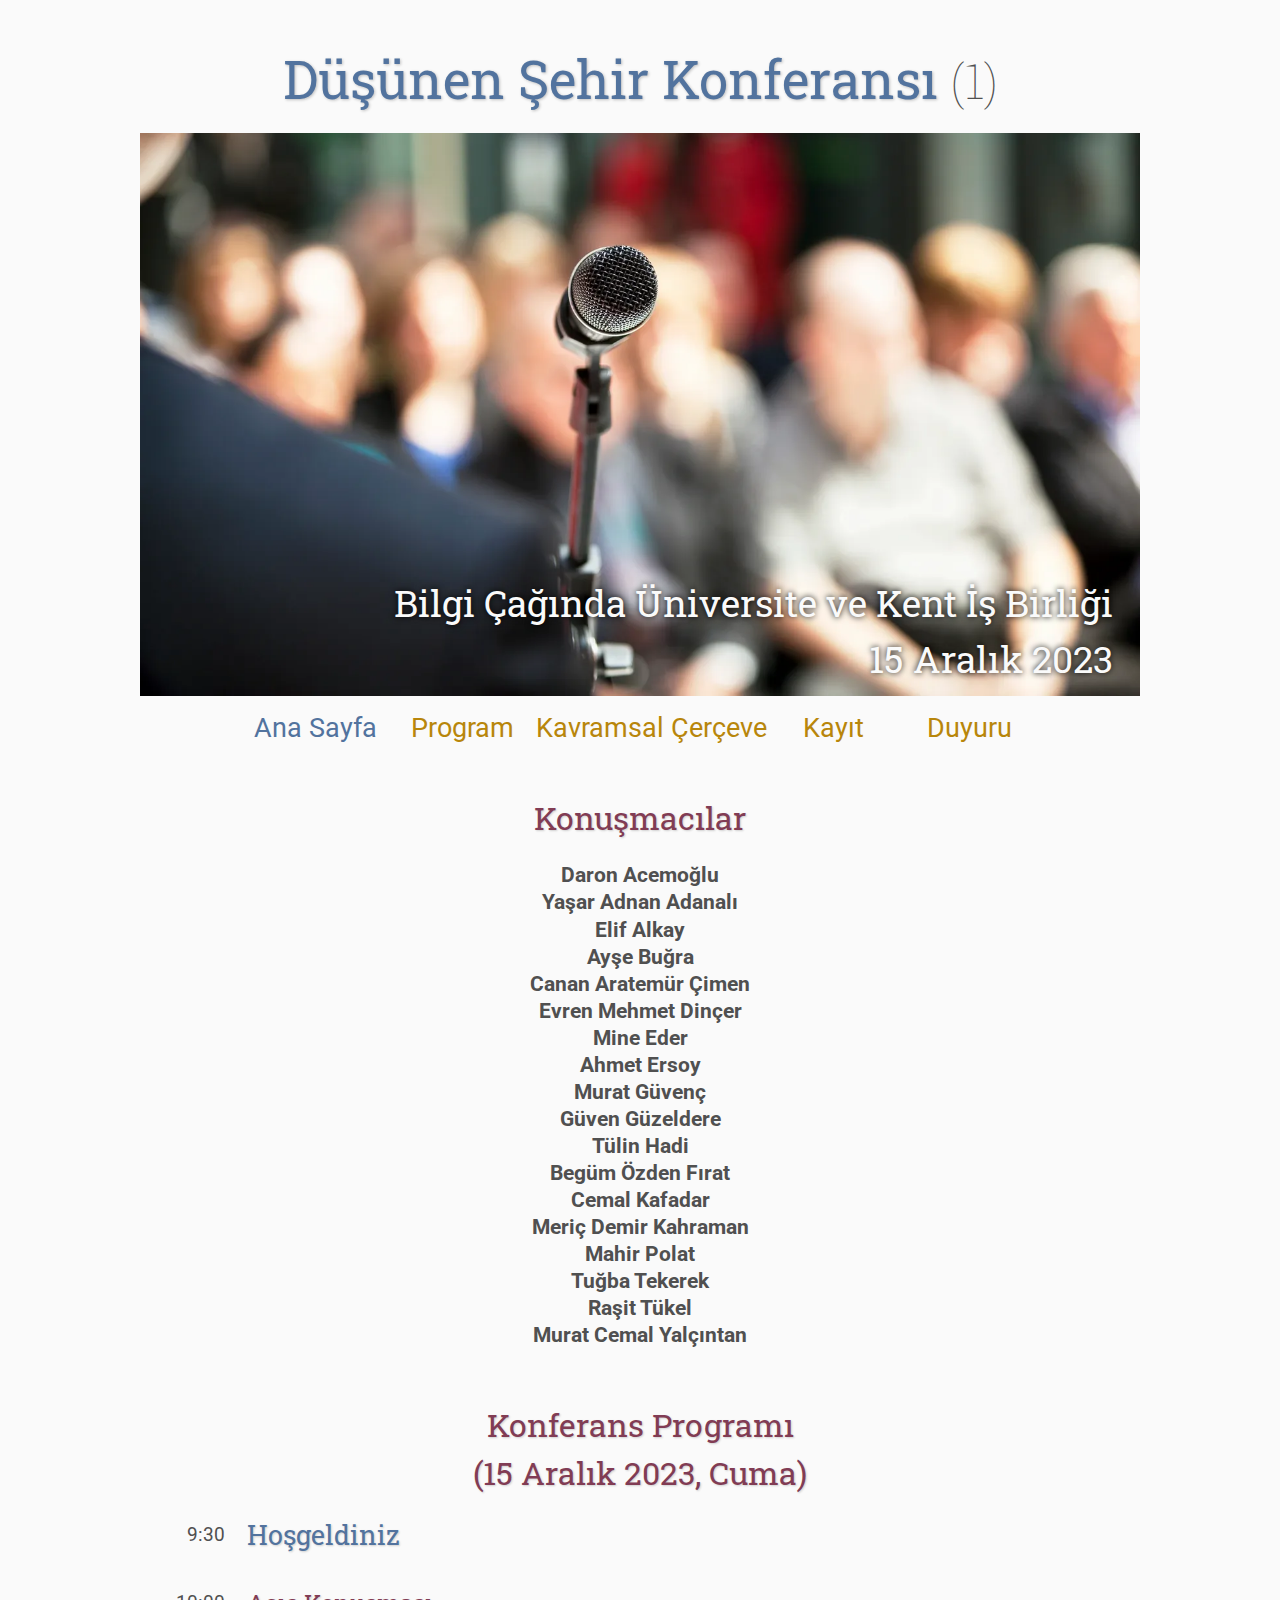
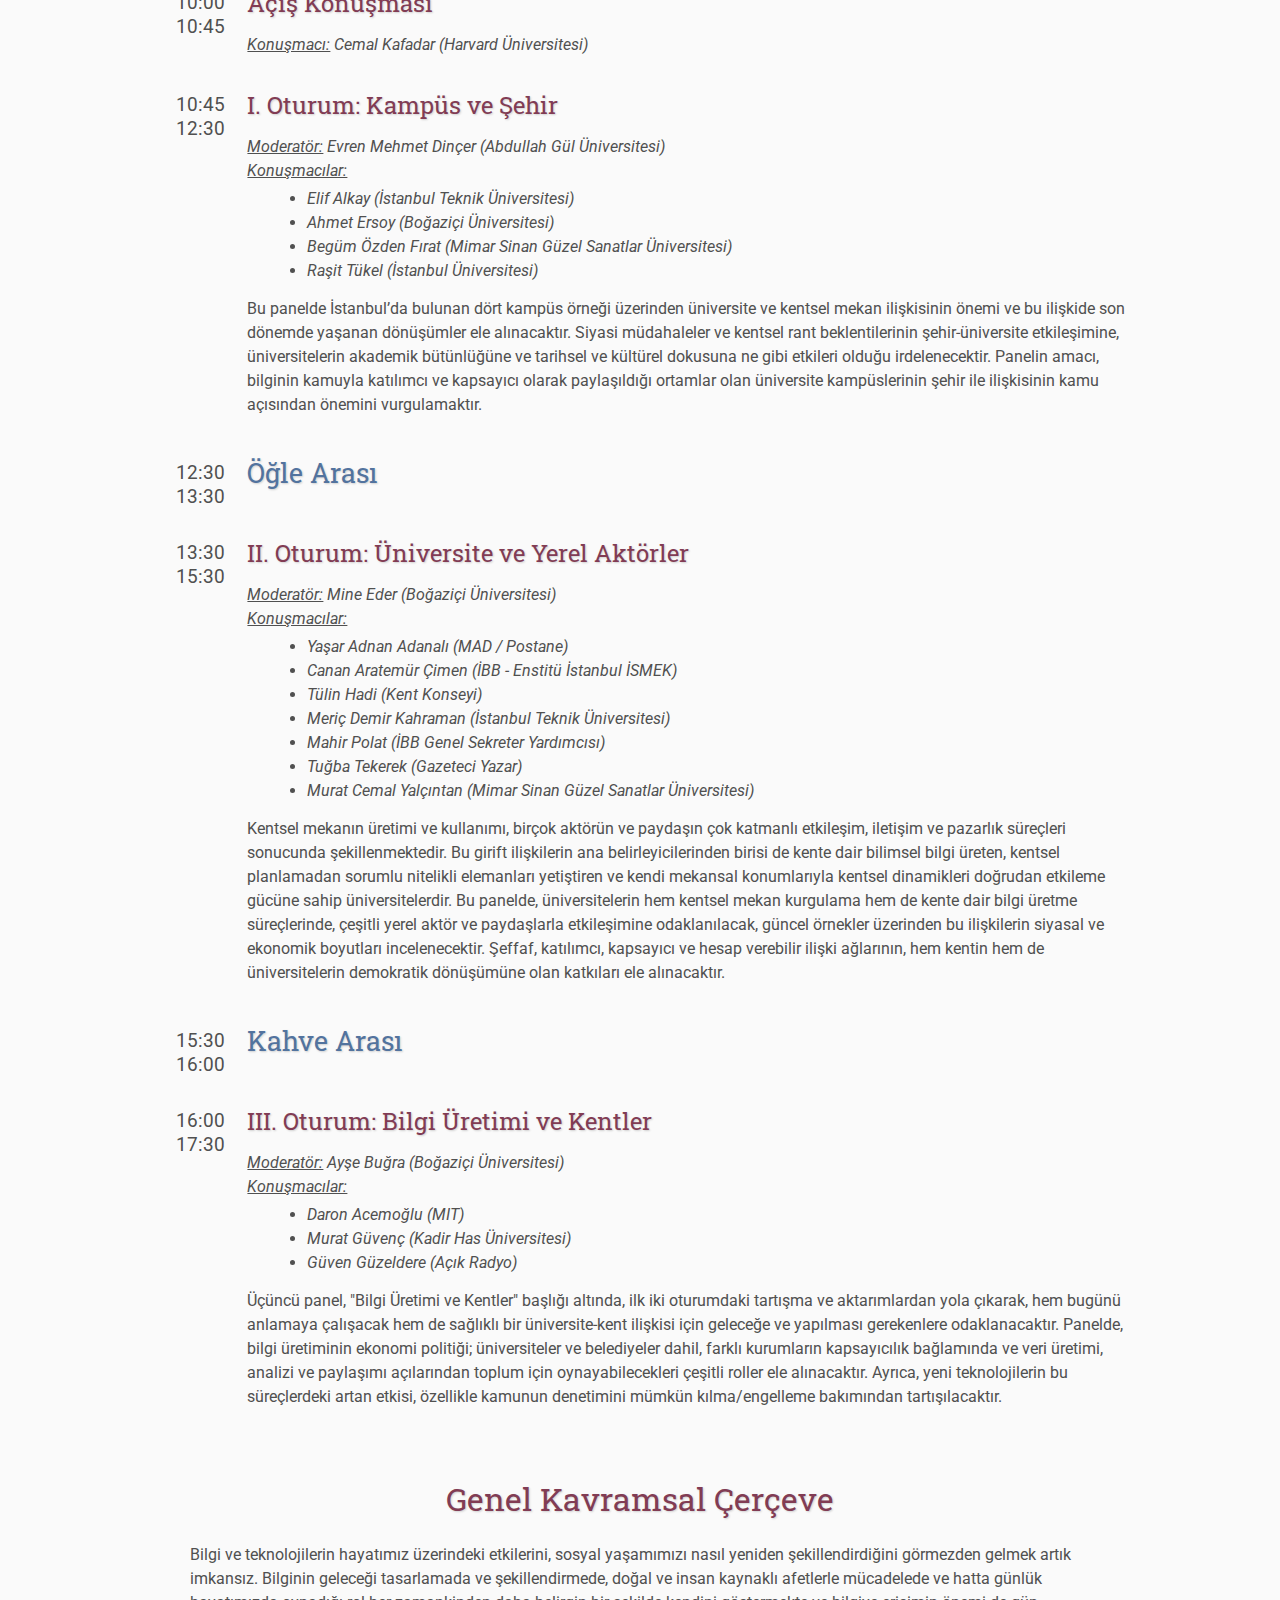
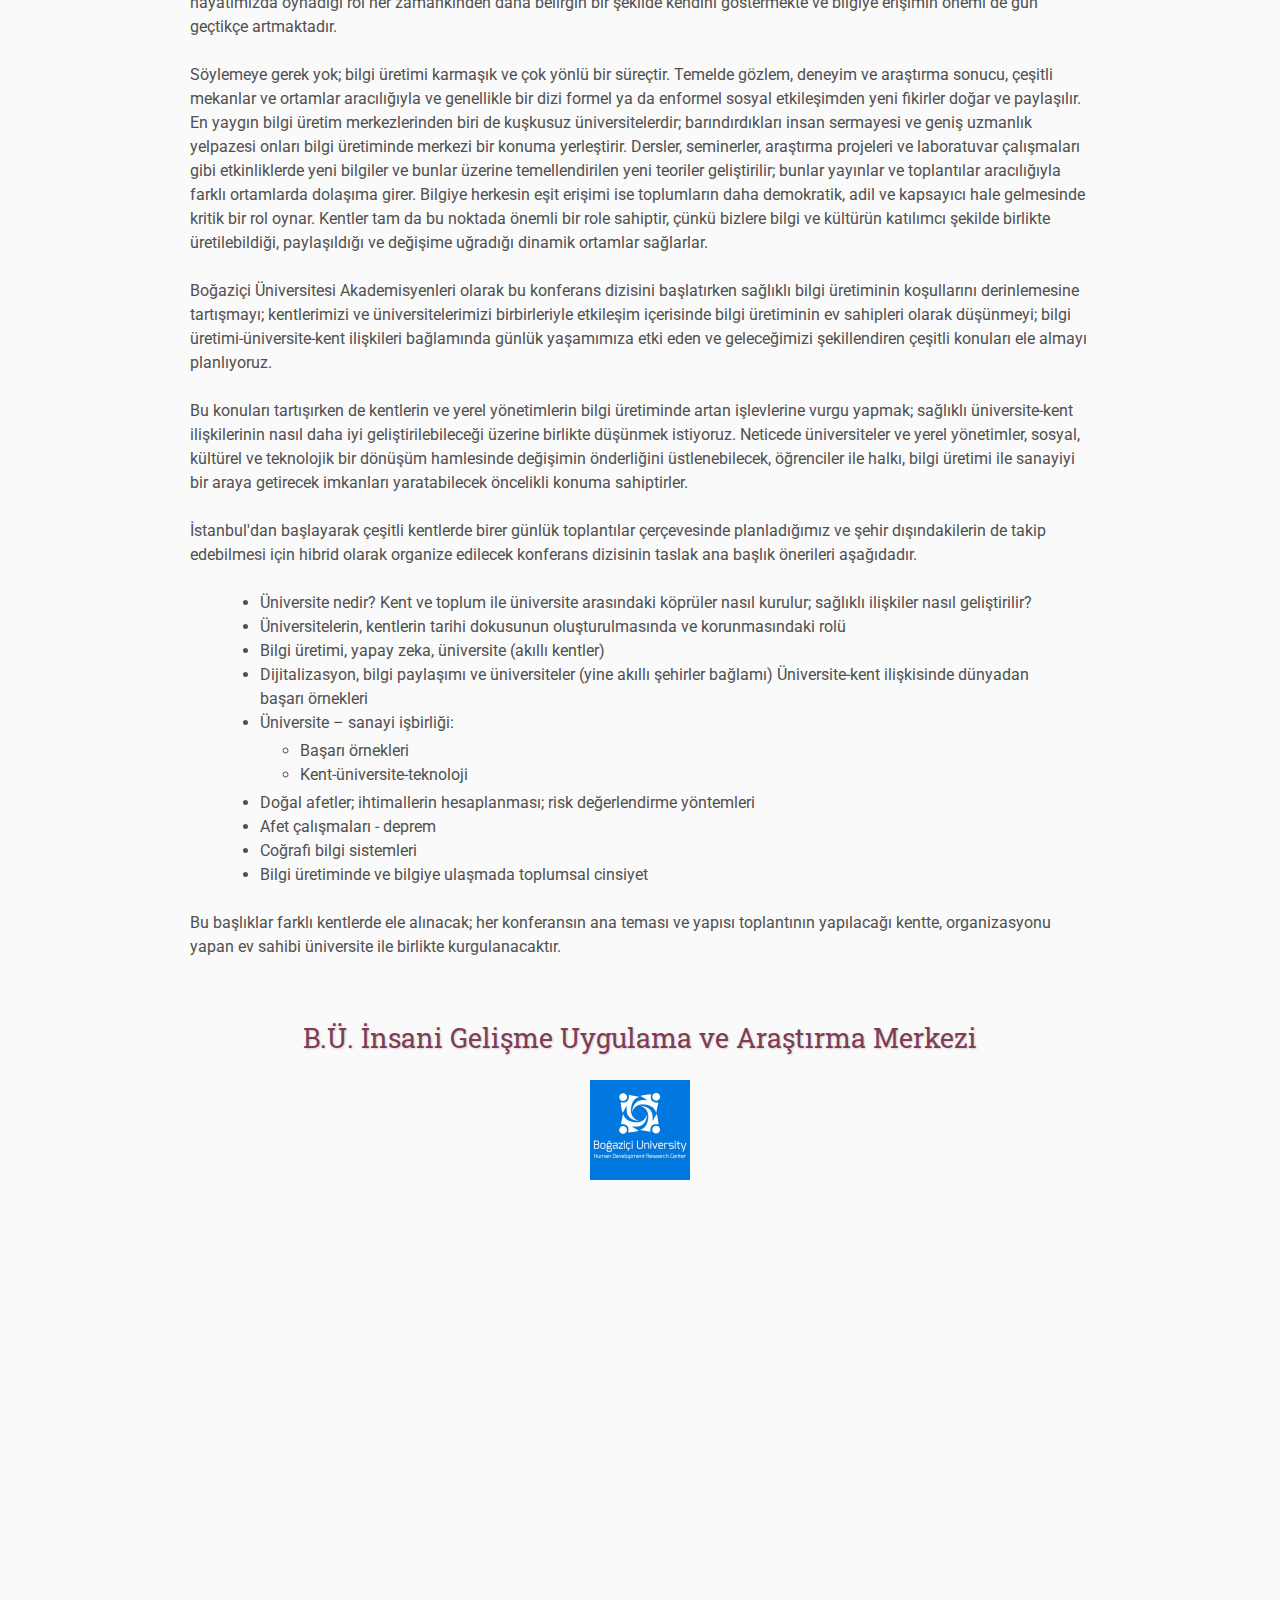
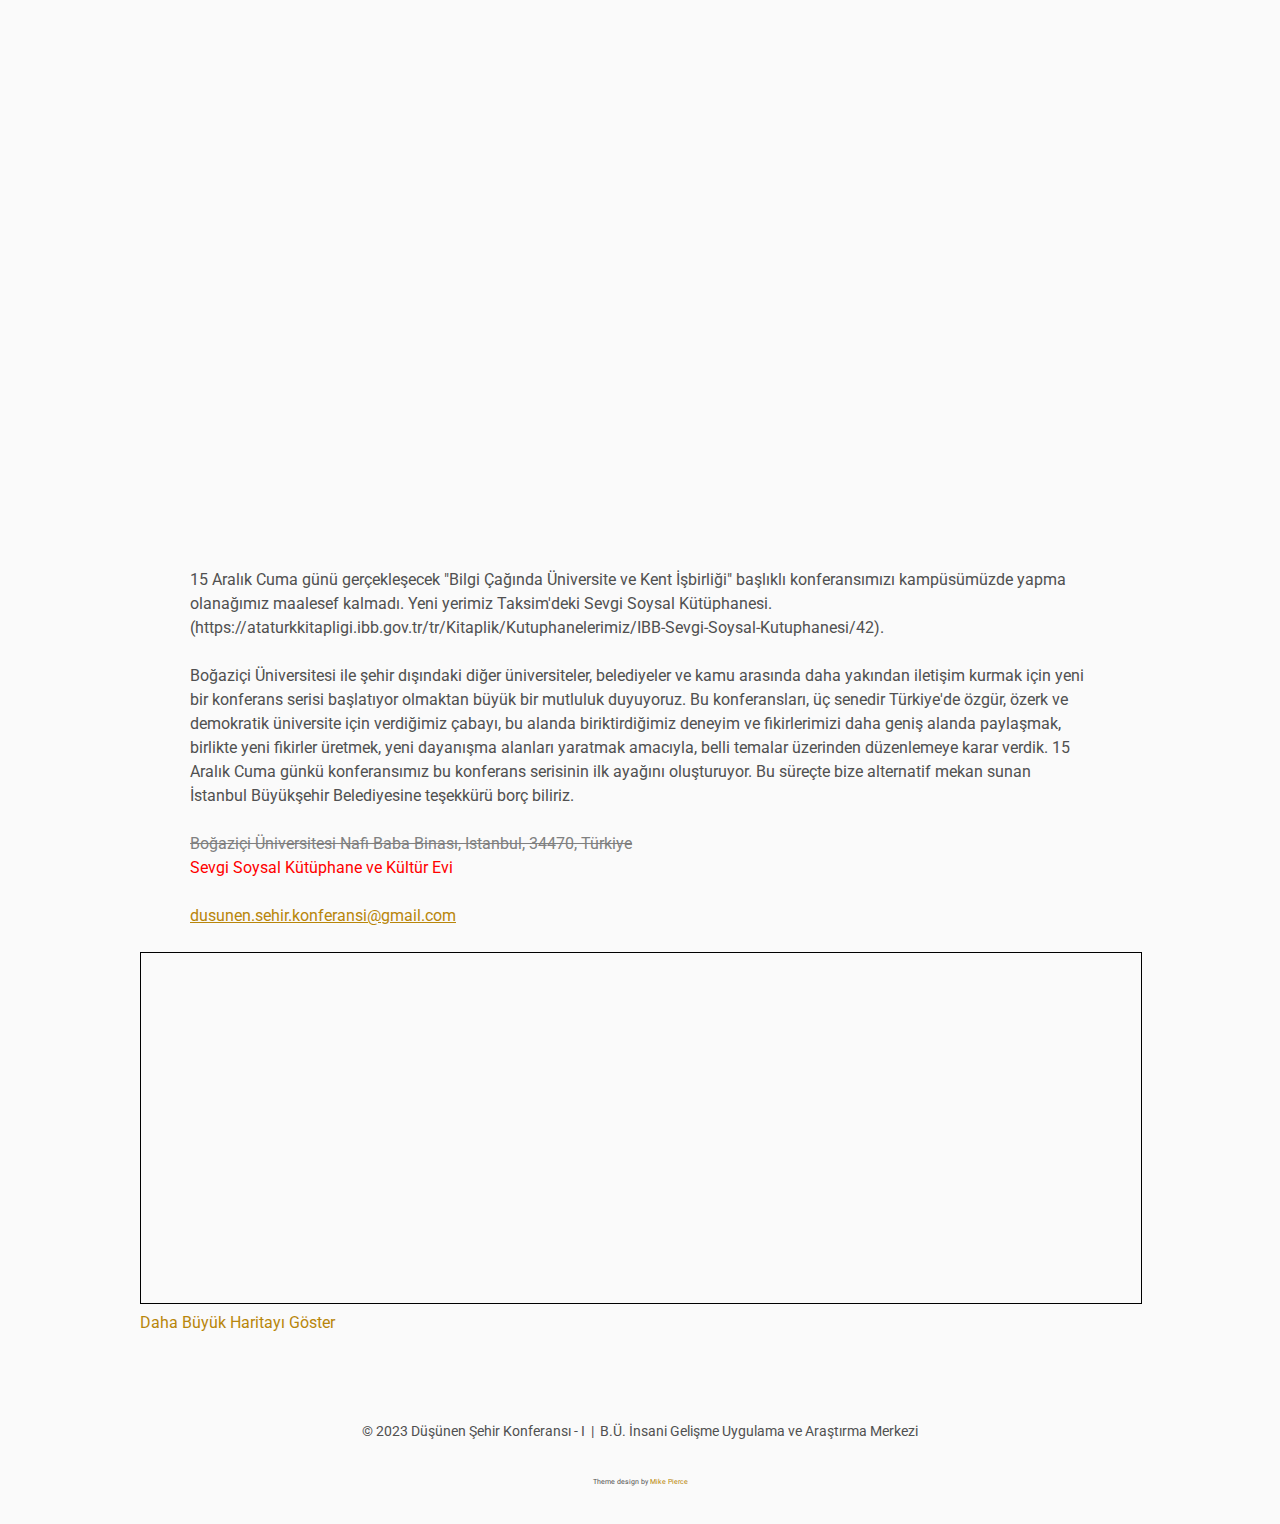
==== index.html @ 1c25c761 "Update index.html" ====
<!DOCTYPE html>
<html lang='en'>

<head>
    <base href=".">
    <link rel="shortcut icon" type="image/png" href="assets/favicon.png" />
    <link rel="stylesheet" type="text/css" media="all" href="assets/main.css" />
    <meta content="text/html;charset=utf-8" http-equiv="Content-Type">
    <meta content="utf-8" http-equiv="encoding">
    <meta name="description" content="Bilgi Çağında Üniversite ve Kent İş Birliği">
    <meta name="resource-type" content="document">
    <meta name="distribution" content="global">
    <meta name="KeyWords" content="Düşünen, Şehir, Konferansı, konferans, bilgi, çağı, üniversite, kent">
    <title>Düşünen Şehir Konferansı</title>
</head>

<body>

    <div class="banner">
        <p id="Anasayfa"></p>
        <img src="assets/banner.webp" alt="Düşünen Şehir Konferansı Banner" style="max-width: 100%;">
        <div class="top-left">
            <span class="title1"></span><span class="title2">Düşünen Şehir Konferansı</span> <span
                class="year">(1)</span>
        </div>
        <div class="bottom-right">
            Bilgi Çağında Üniversite ve Kent İş Birliği <br> 15 Aralık 2023
        </div>
    </div>

    <table class="navigation">
        <tr>
            <td class="navigation">
                <a class="current" title="Ana Sayfa" href="#Anasayfa">Ana Sayfa</a>
            </td>
            <td class="navigation">
                <a title="Konferans Programı" href="#Program">Program</a>
            </td>
            <td class="navigation">
                <a title="Konferans Dizisi Hakkında" href="#Kavramsal_Cerceve">Kavramsal Çerçeve</a>
            </td>
            <td class="navigation">
                <a title="Kayıt Olun" href="#Kayit_Formu">Kayıt</a>
            </td>
            <td class="navigation">
                <a title="Duyurular" href="#Duyuru">Duyuru</a>
            </td>
        </tr>
    </table>

    <section>
        <h2 id="Konusmacilar">Konuşmacılar</h2>

        <ul id="speakers" style="list-style-type: none; text-align: center;">
            <li>Daron Acemoğlu</li>
            <li>Yaşar Adnan Adanalı</li>
            <li>Elif Alkay</li>
            <li>Ayşe Buğra</li>
            <li>Canan Aratemür Çimen</li>
            <li>Evren Mehmet Dinçer</li>
            <li>Mine Eder</li>
            <li>Ahmet Ersoy</li>
            <li>Murat Güvenç</li>
            <li>Güven Güzeldere</li>
            <li>Tülin Hadi</li>
            <li>Begüm Özden Fırat</li>
            <li>Cemal Kafadar</li>
            <li>Meriç Demir Kahraman</li>
            <li>Mahir Polat</li>
            <li>Tuğba Tekerek</li>
            <li>Raşit Tükel</li>
            <li>Murat Cemal Yalçıntan</li>
        </ul>


        <h2 id="Program">Konferans Programı <br><br> (15 Aralık 2023, Cuma) </h2>
        <table>
            <tr>
                <td class="date" rowspan="3" style="padding-left: 0.8em;">
                    9:30
                </td>
                <td class="title-special">
                    Hoşgeldiniz
                </td>
            </tr>
        </table>

        <table id="PUTSPEAKERNAMEHERE">
            <tr>
                <td class="date" rowspan="3">
                    10:00 10:45
                </td>
                <td class="title">
                    Açış Konuşması
                </td>
            </tr>
            <tr>
                <td class="speaker">
                    <u>Konuşmacı:</u> Cemal Kafadar (Harvard Üniversitesi)
                </td>
            </tr>
        </table>

        <table id="PUTSPEAKERNAMEHERE">
            <tr>
                <td class="date" rowspan="3">
                    10:45 12:30
                </td>
                <td class="title">
                    I. Oturum: Kampüs ve Şehir
                </td>
            </tr>
            <tr>
                <td class="speaker">
                    <u>Moderatör:</u> Evren Mehmet Dinçer (Abdullah Gül Üniversitesi) <br>
                    <u>Konuşmacılar:</u>
                    <ul>
                        <li> Elif Alkay (İstanbul Teknik Üniversitesi) </li>
                        <li> Ahmet Ersoy (Boğaziçi Üniversitesi) </li>
                        <li> Begüm Özden Fırat (Mimar Sinan Güzel Sanatlar Üniversitesi) </li>
                        <li> Raşit Tükel (İstanbul Üniversitesi) </li>
                    </ul>
                </td>
            </tr>
            <tr>
                <td class="abstract">
                    Bu panelde İstanbul’da bulunan dört kampüs örneği üzerinden üniversite ve kentsel mekan ilişkisinin
                    önemi ve bu ilişkide son dönemde yaşanan dönüşümler ele alınacaktır. Siyasi müdahaleler ve kentsel
                    rant beklentilerinin şehir-üniversite etkileşimine, üniversitelerin akademik bütünlüğüne ve tarihsel
                    ve kültürel dokusuna ne gibi etkileri olduğu irdelenecektir. Panelin amacı, bilginin kamuyla
                    katılımcı ve kapsayıcı olarak paylaşıldığı ortamlar olan üniversite kampüslerinin şehir ile
                    ilişkisinin kamu açısından önemini vurgulamaktır.
                </td>
            </tr>
        </table>

        <table>
            <tr>
                <td class="date" rowspan="3">
                    12:30 13:30
                </td>
                <td class="title-special">
                    Öğle Arası
                </td>
            </tr>
        </table>

        <table id="PUTSPEAKERNAMEHERE">
            <tr>
                <td class="date" rowspan="3">
                    13:30 15:30
                </td>
                <td class="title">
                    II. Oturum: Üniversite ve Yerel Aktörler
                </td>
            </tr>
            <tr>
                <td class="speaker">
                    <u>Moderatör:</u> Mine Eder (Boğaziçi Üniversitesi) <br>
                    <u>Konuşmacılar:</u>
                    <ul>
                        <li> Yaşar Adnan Adanalı (MAD / Postane) </li>
                        <li> Canan Aratemür Çimen (İBB - Enstitü İstanbul İSMEK) </li>
                        <li> Tülin Hadi (Kent Konseyi) </li>
                        <li> Meriç Demir Kahraman (İstanbul Teknik Üniversitesi) </li>
                        <li> Mahir Polat (İBB Genel Sekreter Yardımcısı) </li>
                        <li> Tuğba Tekerek (Gazeteci Yazar) </li>
                        <li> Murat Cemal Yalçıntan (Mimar Sinan Güzel Sanatlar Üniversitesi) </li>
                    </ul>
                </td>
            </tr>
            <tr>
                <td class="abstract">
                    Kentsel mekanın üretimi ve kullanımı, birçok aktörün ve paydaşın çok katmanlı etkileşim, iletişim ve
                    pazarlık süreçleri sonucunda şekillenmektedir. Bu girift ilişkilerin ana belirleyicilerinden birisi
                    de kente dair bilimsel bilgi üreten, kentsel planlamadan sorumlu nitelikli elemanları yetiştiren ve
                    kendi mekansal konumlarıyla kentsel dinamikleri doğrudan etkileme gücüne sahip üniversitelerdir. Bu
                    panelde, üniversitelerin hem kentsel mekan kurgulama hem de kente dair bilgi üretme süreçlerinde,
                    çeşitli yerel aktör ve paydaşlarla etkileşimine odaklanılacak, güncel örnekler üzerinden bu
                    ilişkilerin siyasal ve ekonomik boyutları incelenecektir. Şeffaf, katılımcı, kapsayıcı ve hesap
                    verebilir ilişki ağlarının, hem kentin hem de üniversitelerin demokratik dönüşümüne olan katkıları
                    ele alınacaktır.
                </td>
            </tr>
        </table>

        <table>
            <tr>
                <td class="date" rowspan="3">
                    15:30 16:00
                </td>
                <td class="title-special">
                    Kahve Arası
                </td>
            </tr>
        </table>

        <table id="PUTSPEAKERNAMEHERE">
            <tr>
                <td class="date" rowspan="3">
                    16:00 17:30
                </td>
                <td class="title">
                    III. Oturum: Bilgi Üretimi ve Kentler
                </td>
            </tr>
            <tr>
                <td class="speaker">
                    <u>Moderatör:</u> Ayşe Buğra (Boğaziçi Üniversitesi) <br>
                    <u>Konuşmacılar:</u>
                    <ul>
                        <li> Daron Acemoğlu (MIT) </li>
                        <li> Murat Güvenç (Kadir Has Üniversitesi) </li>
                        <li> Güven Güzeldere (Açık Radyo) </li>
                    </ul>
                </td>
            </tr>
            <tr>
                <td class="abstract">
                    Üçüncü panel, "Bilgi Üretimi ve Kentler" başlığı altında, ilk iki oturumdaki tartışma ve
                    aktarımlardan yola çıkarak, hem bugünü anlamaya çalışacak hem de sağlıklı bir üniversite-kent
                    ilişkisi için geleceğe ve yapılması gerekenlere odaklanacaktır. Panelde, bilgi üretiminin ekonomi
                    politiği; üniversiteler ve belediyeler dahil, farklı kurumların kapsayıcılık bağlamında ve veri
                    üretimi, analizi ve paylaşımı açılarından toplum için oynayabilecekleri çeşitli roller ele
                    alınacaktır. Ayrıca, yeni teknolojilerin bu süreçlerdeki artan etkisi, özellikle kamunun denetimini
                    mümkün kılma/engelleme bakımından tartışılacaktır.
                </td>
            </tr>
        </table>
    </section>


    </section>
  
    <section>
        <h2 id="Kavramsal_Cerceve">Genel Kavramsal Çerçeve</h2>

        <p align="justify">
            Bilgi ve teknolojilerin hayatımız üzerindeki etkilerini, sosyal yaşamımızı nasıl yeniden şekillendirdiğini
            görmezden gelmek artık imkansız. Bilginin geleceği tasarlamada ve şekillendirmede, doğal ve insan kaynaklı
            afetlerle mücadelede ve hatta günlük hayatımızda oynadığı rol her zamankinden daha belirgin bir şekilde
            kendini
            göstermekte ve bilgiye erişimin önemi de gün geçtikçe artmaktadır.

        </p>
        <p align="justify">
            Söylemeye gerek yok; bilgi üretimi karmaşık ve çok yönlü bir süreçtir. Temelde gözlem, deneyim ve araştırma
            sonucu, çeşitli mekanlar ve ortamlar aracılığıyla ve genellikle bir dizi formel ya da enformel sosyal
            etkileşimden yeni fikirler doğar ve paylaşılır. En yaygın bilgi üretim merkezlerinden biri de kuşkusuz
            üniversitelerdir; barındırdıkları insan sermayesi ve geniş uzmanlık yelpazesi onları bilgi üretiminde
            merkezi
            bir konuma yerleştirir. Dersler, seminerler, araştırma projeleri ve laboratuvar çalışmaları gibi
            etkinliklerde
            yeni bilgiler ve bunlar üzerine temellendirilen yeni teoriler geliştirilir; bunlar yayınlar ve toplantılar
            aracılığıyla farklı ortamlarda dolaşıma girer. Bilgiye herkesin eşit erişimi ise toplumların daha
            demokratik,
            adil ve kapsayıcı hale gelmesinde kritik bir rol oynar. Kentler tam da bu noktada önemli bir role sahiptir,
            çünkü bizlere bilgi ve kültürün katılımcı şekilde birlikte üretilebildiği, paylaşıldığı ve değişime uğradığı
            dinamik ortamlar sağlarlar.

        </p>
        <p align="justify">
            Boğaziçi Üniversitesi Akademisyenleri olarak bu konferans dizisini başlatırken sağlıklı bilgi üretiminin
            koşullarını derinlemesine tartışmayı; kentlerimizi ve üniversitelerimizi birbirleriyle etkileşim içerisinde
            bilgi üretiminin ev sahipleri olarak düşünmeyi; bilgi üretimi-üniversite-kent ilişkileri bağlamında günlük
            yaşamımıza etki eden ve geleceğimizi şekillendiren çeşitli konuları ele almayı planlıyoruz.

        </p>
        <p align="justify">
            Bu konuları tartışırken de kentlerin ve yerel yönetimlerin bilgi üretiminde artan işlevlerine vurgu yapmak;
            sağlıklı üniversite-kent ilişkilerinin nasıl daha iyi geliştirilebileceği üzerine birlikte düşünmek
            istiyoruz.
            Neticede üniversiteler ve yerel yönetimler, sosyal, kültürel ve teknolojik bir dönüşüm hamlesinde değişimin
            önderliğini üstlenebilecek, öğrenciler ile halkı, bilgi üretimi ile sanayiyi bir araya getirecek imkanları
            yaratabilecek öncelikli konuma sahiptirler.

        </p>
        <p align="justify">
            İstanbul'dan başlayarak çeşitli kentlerde birer günlük toplantılar çerçevesinde planladığımız ve şehir
            dışındakilerin de takip edebilmesi için hibrid olarak organize edilecek konferans dizisinin taslak ana
            başlık
            önerileri aşağıdadır.

        </p>
        <!-- make ul dotted -->
        <ul style="text-align: justify; list-style-type: disc;">
            <li> Üniversite nedir? Kent ve toplum ile üniversite arasındaki köprüler nasıl kurulur; sağlıklı ilişkiler
                nasıl
                geliştirilir? </li>

            <li> Üniversitelerin, kentlerin tarihi dokusunun oluşturulmasında ve korunmasındaki rolü </li>

            <li> Bilgi üretimi, yapay zeka, üniversite (akıllı kentler) </li>

            <li> Dijitalizasyon, bilgi paylaşımı ve üniversiteler (yine akıllı şehirler bağlamı)
                Üniversite-kent ilişkisinde dünyadan başarı örnekleri </li>

            <li> Üniversite – sanayi işbirliği:
                <ul style="text-align: justify; list-style-type: circle;">
                    <li> Başarı örnekleri </li>
                    <li> Kent-üniversite-teknoloji </li>
                </ul>
            </li>

            <li> Doğal afetler; ihtimallerin hesaplanması; risk değerlendirme yöntemleri </li>

            <li> Afet çalışmaları - deprem </li>

<!--
            <li> Bir pandemiye geliştirilen ilacın artılarının ve eksilerinin tartışılması </li>
-->
            
            <li> Coğrafi bilgi sistemleri </li>

            <li> Bilgi üretiminde ve bilgiye ulaşmada toplumsal cinsiyet </li>
        </ul>

        <p align="justify">
            Bu başlıklar farklı kentlerde ele alınacak; her konferansın ana teması ve yapısı toplantının yapılacağı
            kentte,
            organizasyonu yapan ev sahibi üniversite ile birlikte kurgulanacaktır.
        </p>
    </section>

    <table class="sponsors">
        <tr>
            <td>
                <h3 style="text-align: center;">B.Ü. İnsani Gelişme Uygulama ve Araştırma Merkezi</h3>
            </td>
        </tr>
        <tr>
            <td class="sponsor">
                <a href="#">
                    <img style="width: auto; max-height: 100px;"
                        src="assets/bogazici_human_development_research_center_logo.webp"
                        alt="B.Ü. İnsani Gelişme Uygulama ve Araştırma Merkezi">
                </a>
            </td>
        </tr>
    </table>


    <section>
        <p id="Kayit_Formu"></p>
        <br>
        <iframe src="https://docs.google.com/forms/d/e/1FAIpQLSdw8dOEkFNJiyNjPYgCev_s4T8XOVJzCq9m6hKrZ0fUSLK7MA/viewform?embedded=true" width="100%" height="900" frameborder="0" marginheight="0" marginwidth="0">Loading…</iframe>
    </section>

    <section>
        <p id="Duyuru"></p>
        <p>
            15 Aralık Cuma günü gerçekleşecek "Bilgi Çağında Üniversite ve Kent İşbirliği" başlıklı konferansımızı kampüsümüzde yapma olanağımız maalesef kalmadı.  Yeni yerimiz Taksim'deki Sevgi Soysal Kütüphanesi. (https://ataturkkitapligi.ibb.gov.tr/tr/Kitaplik/Kutuphanelerimiz/IBB-Sevgi-Soysal-Kutuphanesi/42). 
        </p>
        <p>
            Boğaziçi Üniversitesi ile şehir dışındaki diğer üniversiteler, belediyeler ve kamu arasında daha yakından iletişim kurmak için yeni bir konferans serisi başlatıyor olmaktan büyük bir mutluluk duyuyoruz. Bu konferansları, üç senedir Türkiye'de özgür, özerk ve demokratik üniversite için verdiğimiz çabayı, bu alanda biriktirdiğimiz deneyim ve fikirlerimizi daha geniş alanda paylaşmak, birlikte yeni fikirler üretmek, yeni dayanışma alanları yaratmak amacıyla, belli temalar üzerinden düzenlemeye karar verdik.  15 Aralık Cuma günkü konferansımız bu konferans serisinin ilk ayağını oluşturuyor. Bu süreçte bize alternatif mekan sunan  İstanbul Büyükşehir Belediyesine teşekkürü borç biliriz.
        </p>
    </section>
    
    <section>
        <p>
            <font color="gray"><s> Boğaziçi Üniversitesi Nafi Baba Binası, Istanbul, 34470, Türkiye </s></font>
            <br>
            <font color="red">Sevgi Soysal Kütüphane ve Kültür Evi</font>
        </p>
        <p>
            <a href="mailto:dusunen.sehir.konferansi@gmail.com">dusunen.sehir.konferansi@gmail.com</a>
        </p>
        <iframe width="100%" height="350"
            src="https://www.openstreetmap.org/export/embed.html?bbox=29.046092033386234%2C41.08311168258589%2C29.051617383956913%2C41.087155026506935&amp;layer=mapnik&amp;marker=41.085133385644575%2C29.04885470867157"
            style="border: 1px solid black"></iframe><br /><small><a
                href="https://www.openstreetmap.org/?mlat=41.03943&amp;mlon=28.98557#map=18/41.03943/28.98557">Daha
                Büyük Haritayı Göster</a></small>

    </section>

    <footer>
        &copy; 2023 Düşünen Şehir Konferansı - I
        &nbsp;|&nbsp; B.Ü. İnsani Gelişme Uygulama ve Araştırma Merkezi <br><br>
        <small style="font-size: 0.5em;">Theme design by <a href="https://github.com/mikepierce">Mike Pierce</a></small>
    </footer>

</body>

</html>
---- assets/main.css ----
/* main.css */

/* These are the colors and fonts used throughout the webpage.
 * I've listed them here so that a user may easily
 * do a search-and-replace for these to change the site theme.
 *   'Roboto',sans-serif; Font for the title text
 *   'Roboto-Slab',serif; Font for the body text 
 *   #fafafa; Background color of the site
 *   #505050; Foreground (text) color of the site
 *   #52739e; Navy, "Template" in the logo, current page in navigation, special titles in the Program
 *   #b2132e; Reddish, "Conference" in the logo, hover color for links
 *   #813c54; Heading color, titles in the Program
 *   #b8860b; Dark Goldenrod, color for links
 */

@import url('https://fonts.googleapis.com/css?family=Roboto%7CRoboto+Slab');

* {
    border: 0;
    font: inherit;
    font-size: 1em;
    margin: 0;
    vertical-align: baseline;
}

body {
    background-color: #fafafa;
    background-size: cover;
    background-attachment: fixed;
    color: #505050;
    text-align: left;
    font-family: 'Roboto', sans-serif;
    font-size: 1em;
    line-height: 1.5em;
    margin: 30px auto;
    width: 1000px;
}

a {
    color: #b8860b;
    text-decoration: none;
}

a.current {
    color: #52739e;
}

a.current:hover {
    color: #e82945;
}

a:hover {
    color: #b2132e;
}

a:active {
    color: #e82945;
}

h1,
h2,
h3,
h4 {
    clear: left;
    color: #813c54;
    margin: 1.5em 0em 1em 0em;
    font-family: 'Roboto Slab', serif;
    text-shadow: 1px 1px 2px #d0d0d0;
}

h1 {
    font-size: 2.67em;
}

h2 {
    font-size: 2.00em;
    padding-top: 0.5em !important;
}

h3 {
    font-size: 1.67em;
}

h4 {
    font-size: 1.33em;
}

p {
    list-style: none;
    margin: 24px auto 24px auto;
    padding: 0px;
    width: 900px;
    text-align: left;
}

li a,
p a {
    text-decoration: underline;
    text-decoration-color: #b8860b;
}

ul {
    margin: 4px auto 4px auto;
    width: 800px;
    text-align: left;
}

ul li {
    margin: 0px auto 0px auto;
    text-align: left;
}

i,
em {
    font-style: italic;
}

b,
strong {
    font-weight: bold;
}

sup {
    vertical-align: super;
    font-size: 0.8em;
    line-height: 0;
}

sub {
    vertical-align: sub;
    font-size: 0.8em;
    line-height: 0;
}

table {
    width: 1000px;
    margin: 12px auto 24px auto;
    float: center;
    /* UNCOMMENT THIS FOR DEBUGGING THE ALIGNMENT */
    /*border: 1px solid black;*/
}

th,
td {
    text-align: left;
    /* UNCOMMENT THIS FOR DEBUGGING THE ALIGNMENT */
    /*border: 1px solid black;*/
}

/* Website Banner */
.banner {
    position: relative;
    font-family: 'Roboto Slab', serif;
}

.top-left {
    font-size: 3.33em !important;
    color: #505050;
    background: #fafafa;
    text-align: center;
    width: 1000px;
    height: 67px;
    position: absolute;
    padding: 36px 0 0 0;
    top: 0px;
}

.bottom-right {
    font-size: 2.33em;
    color: #fafafa;
    line-height: 1.5em;
    width: auto;
    height: 100px;
    padding: 0px 27px 27px 0px;
    text-align: right;
    position: absolute;
    bottom: 0px;
    right: 0px;
    text-shadow: 0px 0px 6px #000000;
}

/* Conference Title Logo */
.title1 {
    color: #b2132e;
    text-shadow: 1px 1px 3px #c0c0c0;
}

.title2 {
    color: #52739e;
    text-shadow: 1px 1px 3px #c0c0c0;
}

.year {
    color: #505050;
    font-size: 0.9em;
    font-weight: lighter;
}

/* Navigation Links (Home, Registration, etc) */
table.navigation {
    width: 800px;
}

td.navigation {
    font-size: 1.67em;
    white-space: nowrap;
    width: 20%;
    text-align: center;
    vertical-align: middle;
    padding: 0px 0px 0px 0px;
}

/* Sponsor Images */
table.sponsors {
    width: 800px;
}

td.sponsor {
    white-space: nowrap;
    width: 33%;
    text-align: center;
    vertical-align: middle;
    padding: 0px 0px 0px 0px;
}

td.sponsor img {
    width: 100%
}

/* The Table on the Program Page */
td.room {
    padding: 4px 12px 4px 4px;
    width: 90%;
    vertical-align: bottom;
    font-size: 1.67em;
    color: #52739e;
    height: 32px;
}

td.date {
    /*white-space: nowrap;*/
    width: 130px;
    text-align: right;
    vertical-align: top;
    padding: 4px 16px 0px 0px;
    font-size: 1.2em;
}

td.title {
    padding: 4px 12px 4px 4px;
    width: 90%;
    vertical-align: top;
    font-size: 1.5em;
    color: #813c54;
    height: 32px;
    font-family: 'Roboto Slab', serif;
    text-shadow: 1px 1px 2px #d0d0d0;
}

td.title-special {
    padding: 4px 12px 4px 4px;
    width: 90%;
    vertical-align: top;
    font-size: 1.67em;
    color: #52739e;
    height: 32px;
    font-family: 'Roboto Slab', serif;
    text-shadow: 1px 1px 2px #d0d0d0;
}

td.speaker {
    padding: 4px 12px 4px 4px;
    font-style: italic;
    font-size: 1em;
    max-height: 999999px
}

td.abstract {
    padding: 4px 12px 12px 4px;
    font-size: 1em;
    max-height: 999999px
}

td.abstract img {
    display: block;
    margin: 4px auto 8px auto
}

table.plenary {
    padding-top: 8px;
    background: #ffffff;
}

/* Registration and Directions iframes and Images */
iframe.registration {
    display: block;
    margin: 1em auto 2em auto;
    width: 700px;
    height: 1400px;
    border: none;
}

iframe.directions {
    display: block;
    margin: 1em auto 2em auto;
    width: 800px;
    height: 400px;
    border: none;
}

img.center {
    display: block;
    width: 67%;
    margin: 1em auto 2em auto;
}

/* Flyer Images */
table.flyers {
    width: 800px;
}

td.flyer {
    white-space: nowrap;
    width: 50%;
    text-align: center;
    vertical-align: middle;
    padding: 0px 0px 0px 0px;
}

td.sponsor img {
    width: 100%
}

footer {
    font-size: 0.875em;
    margin-top: 6em;
    text-align: center;
}

/* My hacky way of making the site mobile-friendly */
@media only screen and (max-width: 1100px) {
    h2 {
        font-size: 3.00em;
    }

    p {
        font-size: 1.5em;
        line-height: 1.5em;
    }

    th,
    td,
    tr {
        font-size: 1.5em;
        line-height: 1.5em;
    }

    td.date {
        font-size: 1.6em;
        /*padding-top: 0.5em;*/
    }

    td.speaker {
        font-size: 1.2em;
    }

    td.abstract {
        font-size: 1.2em;
    }

    td.navigation {
        font-size: 1.5em;
        padding: 0px 20px 0px 20px;
    }

    table.footer {
        font-size: 0.33em;
    }
}

ul#speakers {
    font-weight: bold;
    font-size: 1.3em;
    line-height: 1.3em;
    text-align: center !important;
    padding: 0;
}

ul#speakers>li {
    font-weight: bold;
    text-align: center !important;
}

section>h2 {
    text-align: center;
}

table.timetable {
    max-width: 450px;
    border-collapse: collapse;
    border: 2px solid rgb(200, 200, 200);
    letter-spacing: 1px;
}

table.timetable > td, th {
    border: 1px solid rgb(190, 190, 190);
    padding: 10px 20px;
    text-align: center;
}

table.timetable > caption {
    padding: 10px;
}
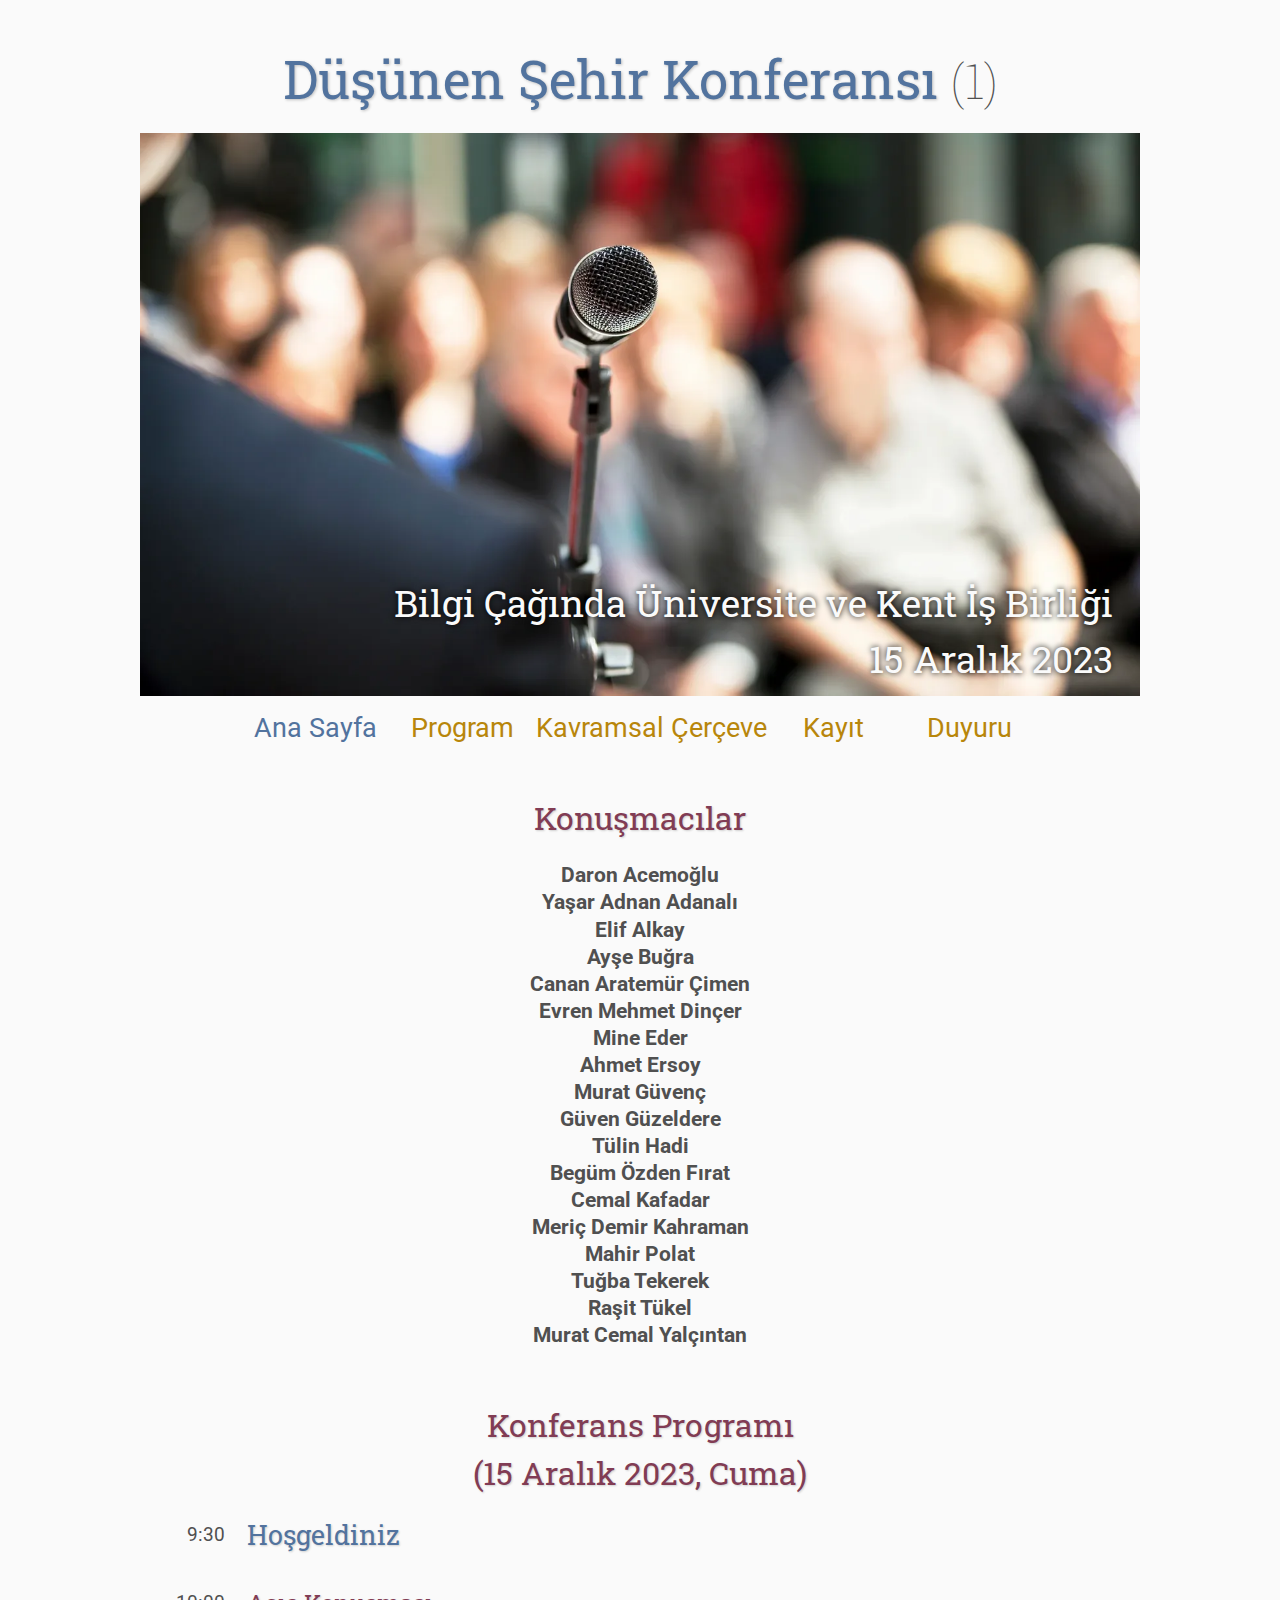
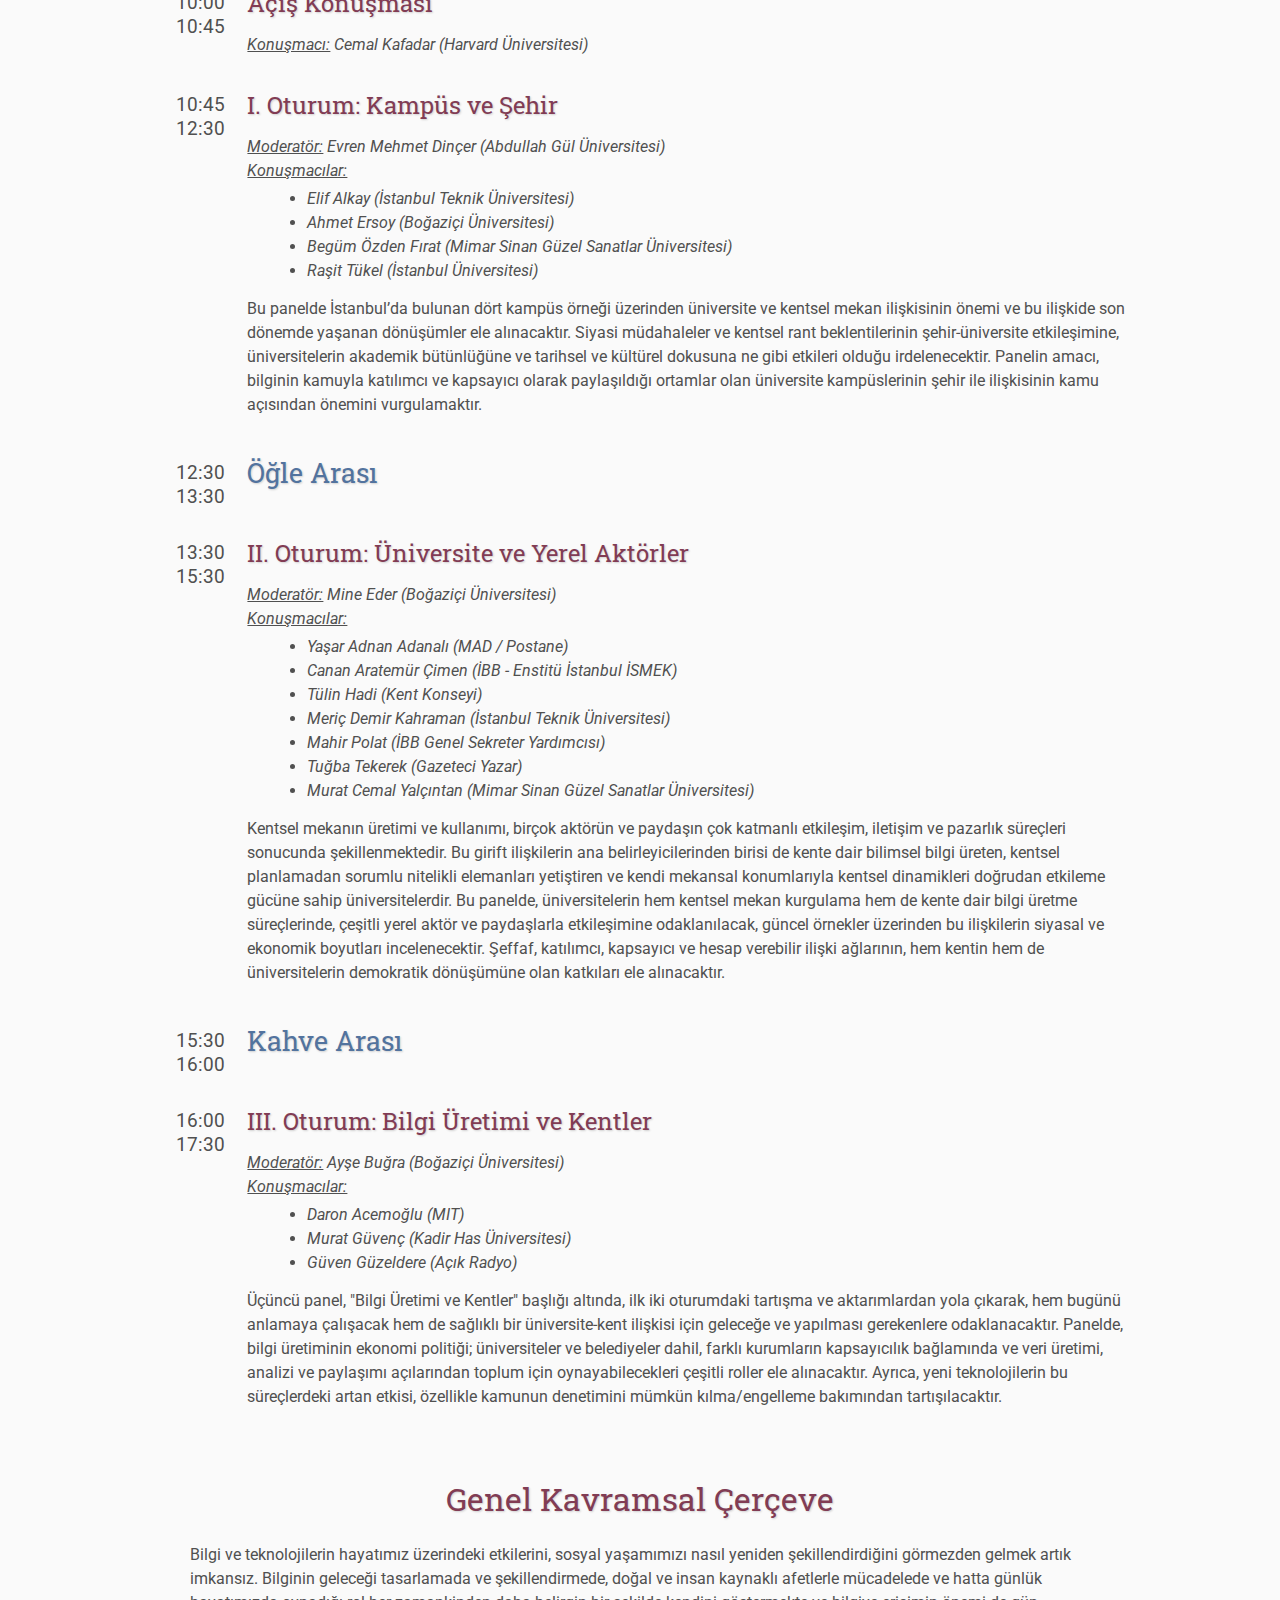
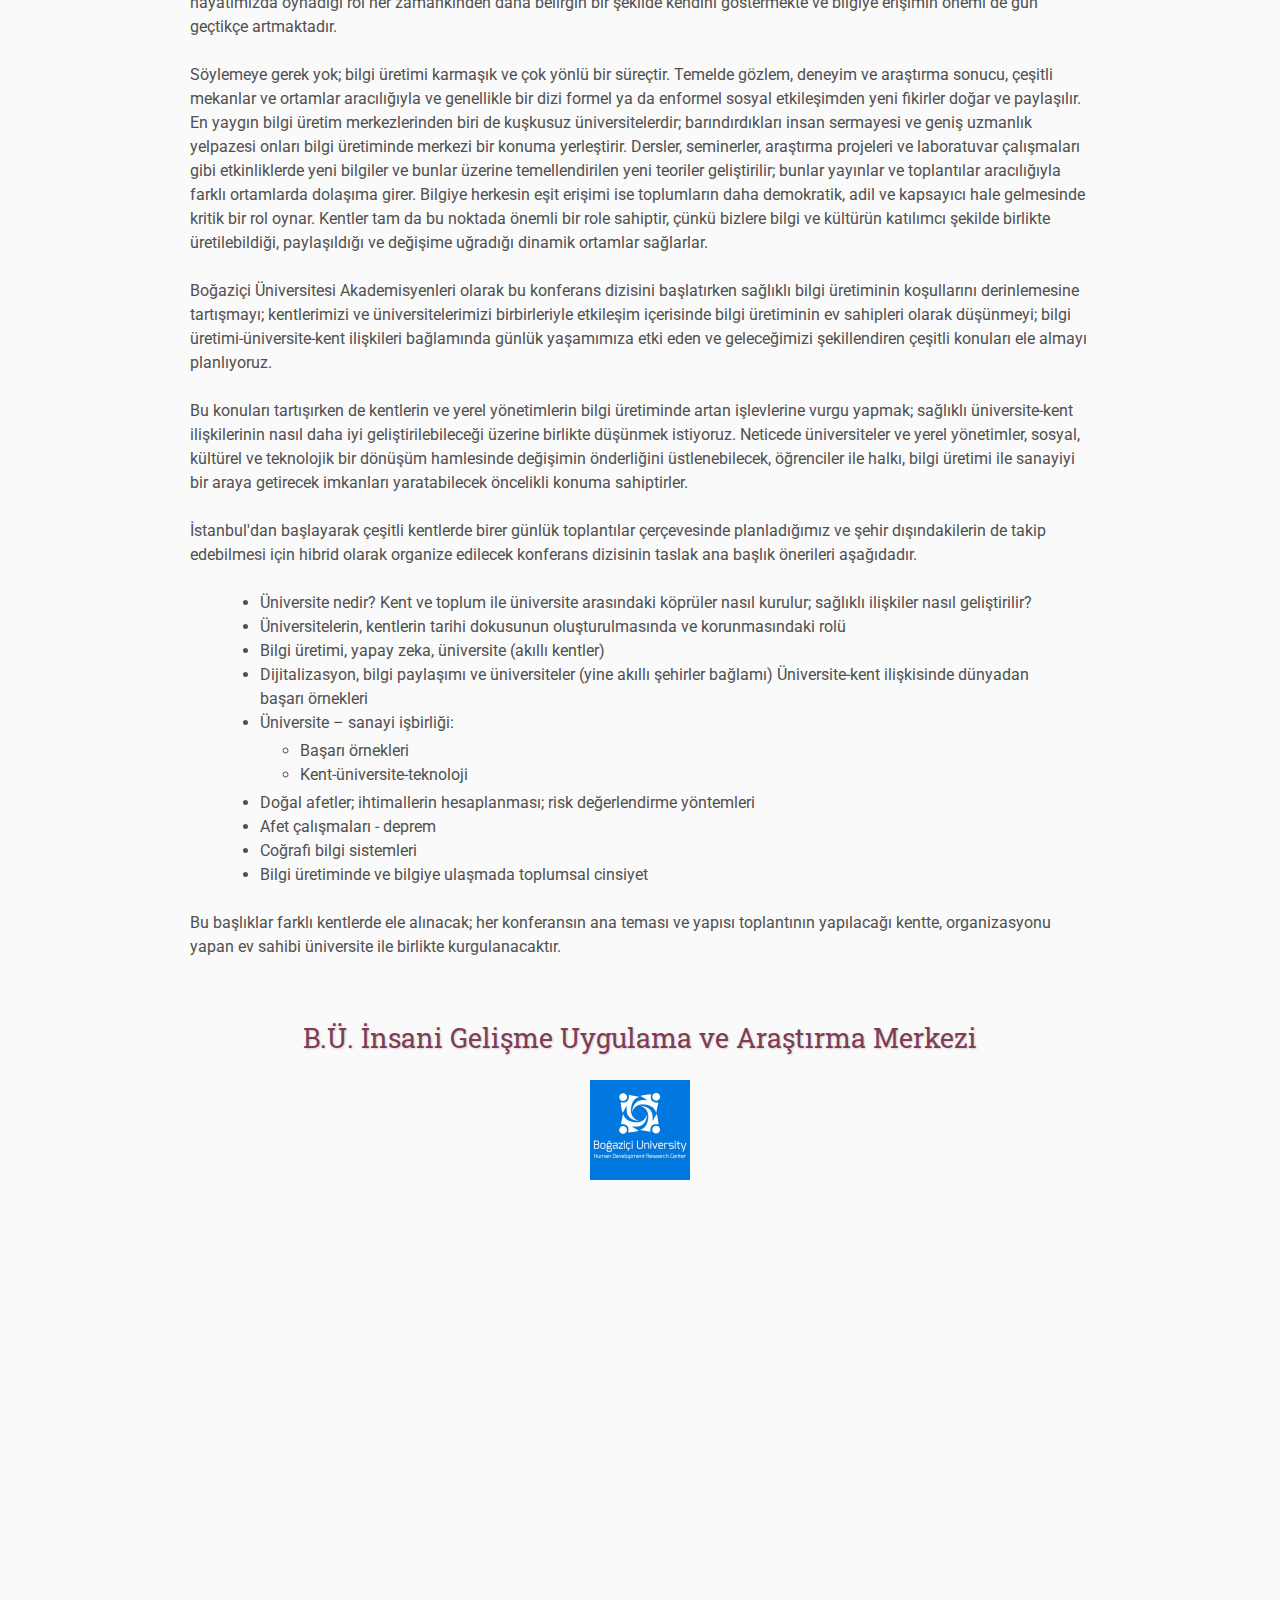
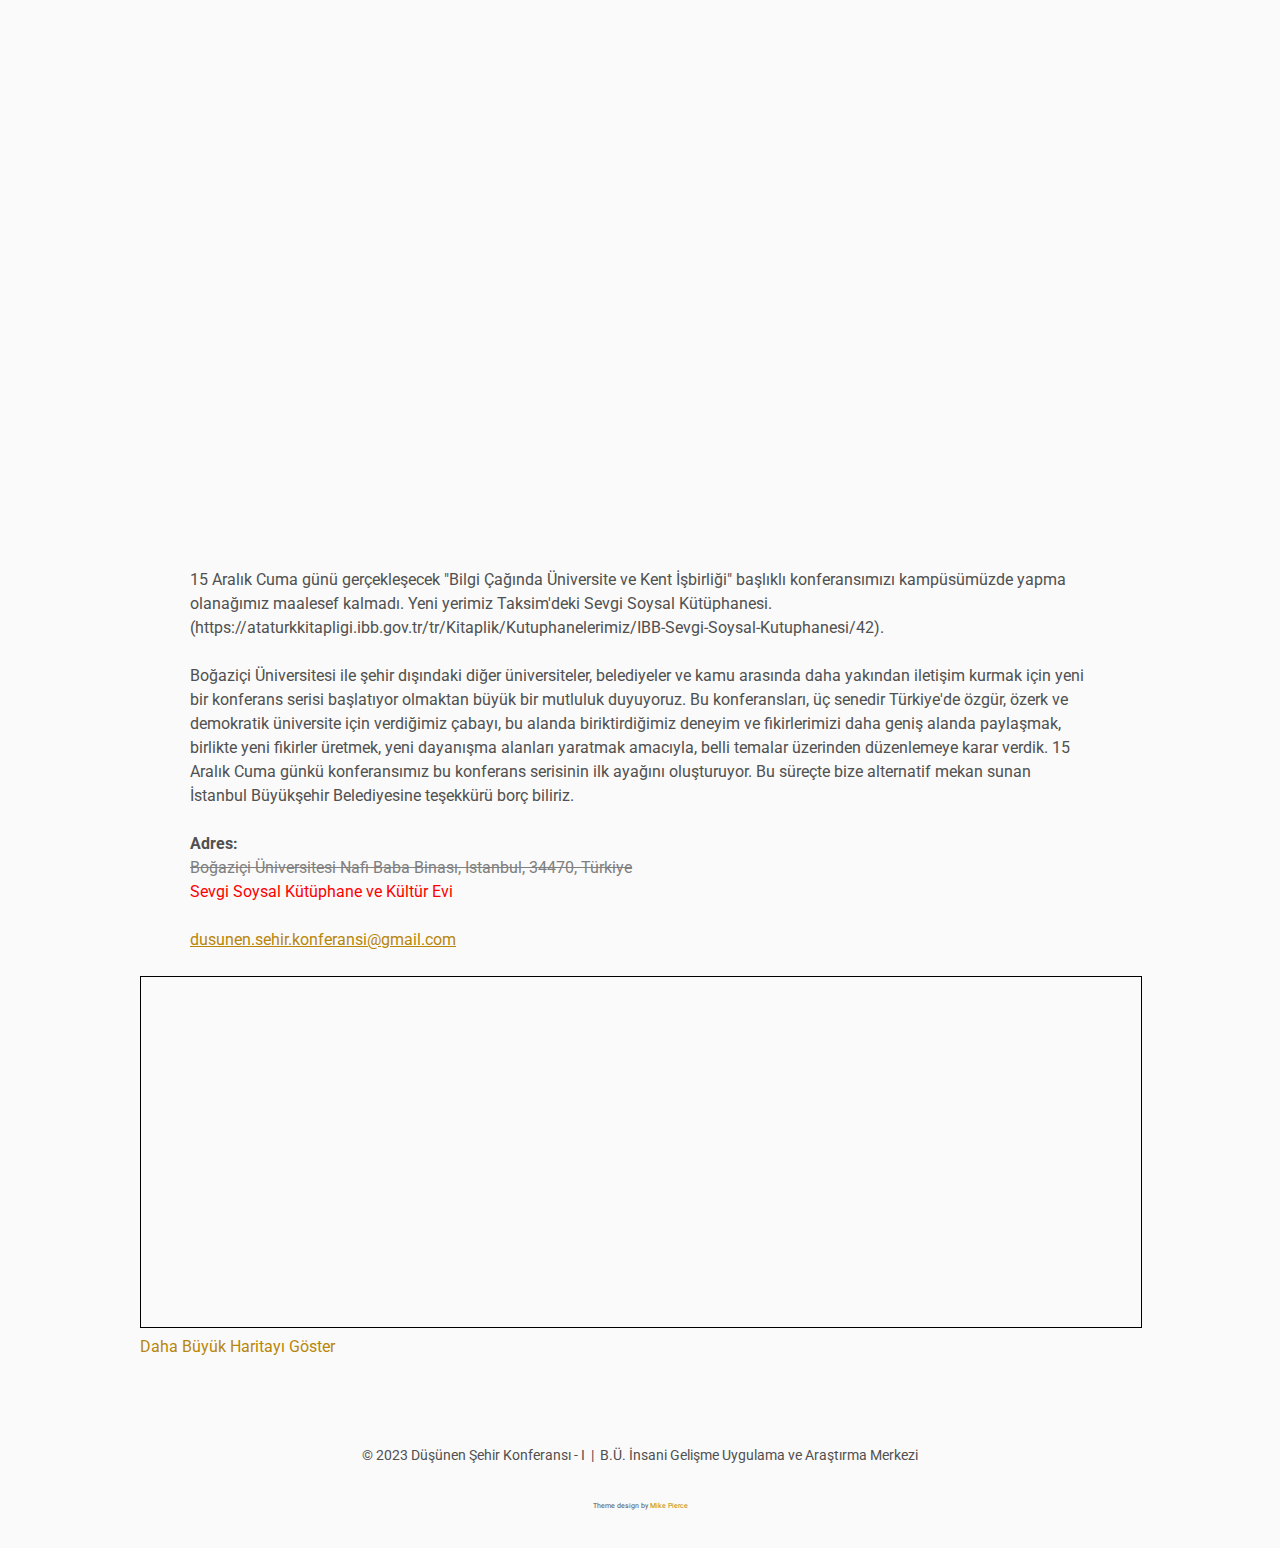
==== commit 854dfde1: "Update index.html" ====
--- a/index.html
+++ b/index.html
@@ -358,6 +358,7 @@
     
     <section>
         <p>
+            <b>Adres:</b> <br>
             <font color="gray"><s> Boğaziçi Üniversitesi Nafi Baba Binası, Istanbul, 34470, Türkiye </s></font>
             <br>
             <font color="red">Sevgi Soysal Kütüphane ve Kültür Evi</font>
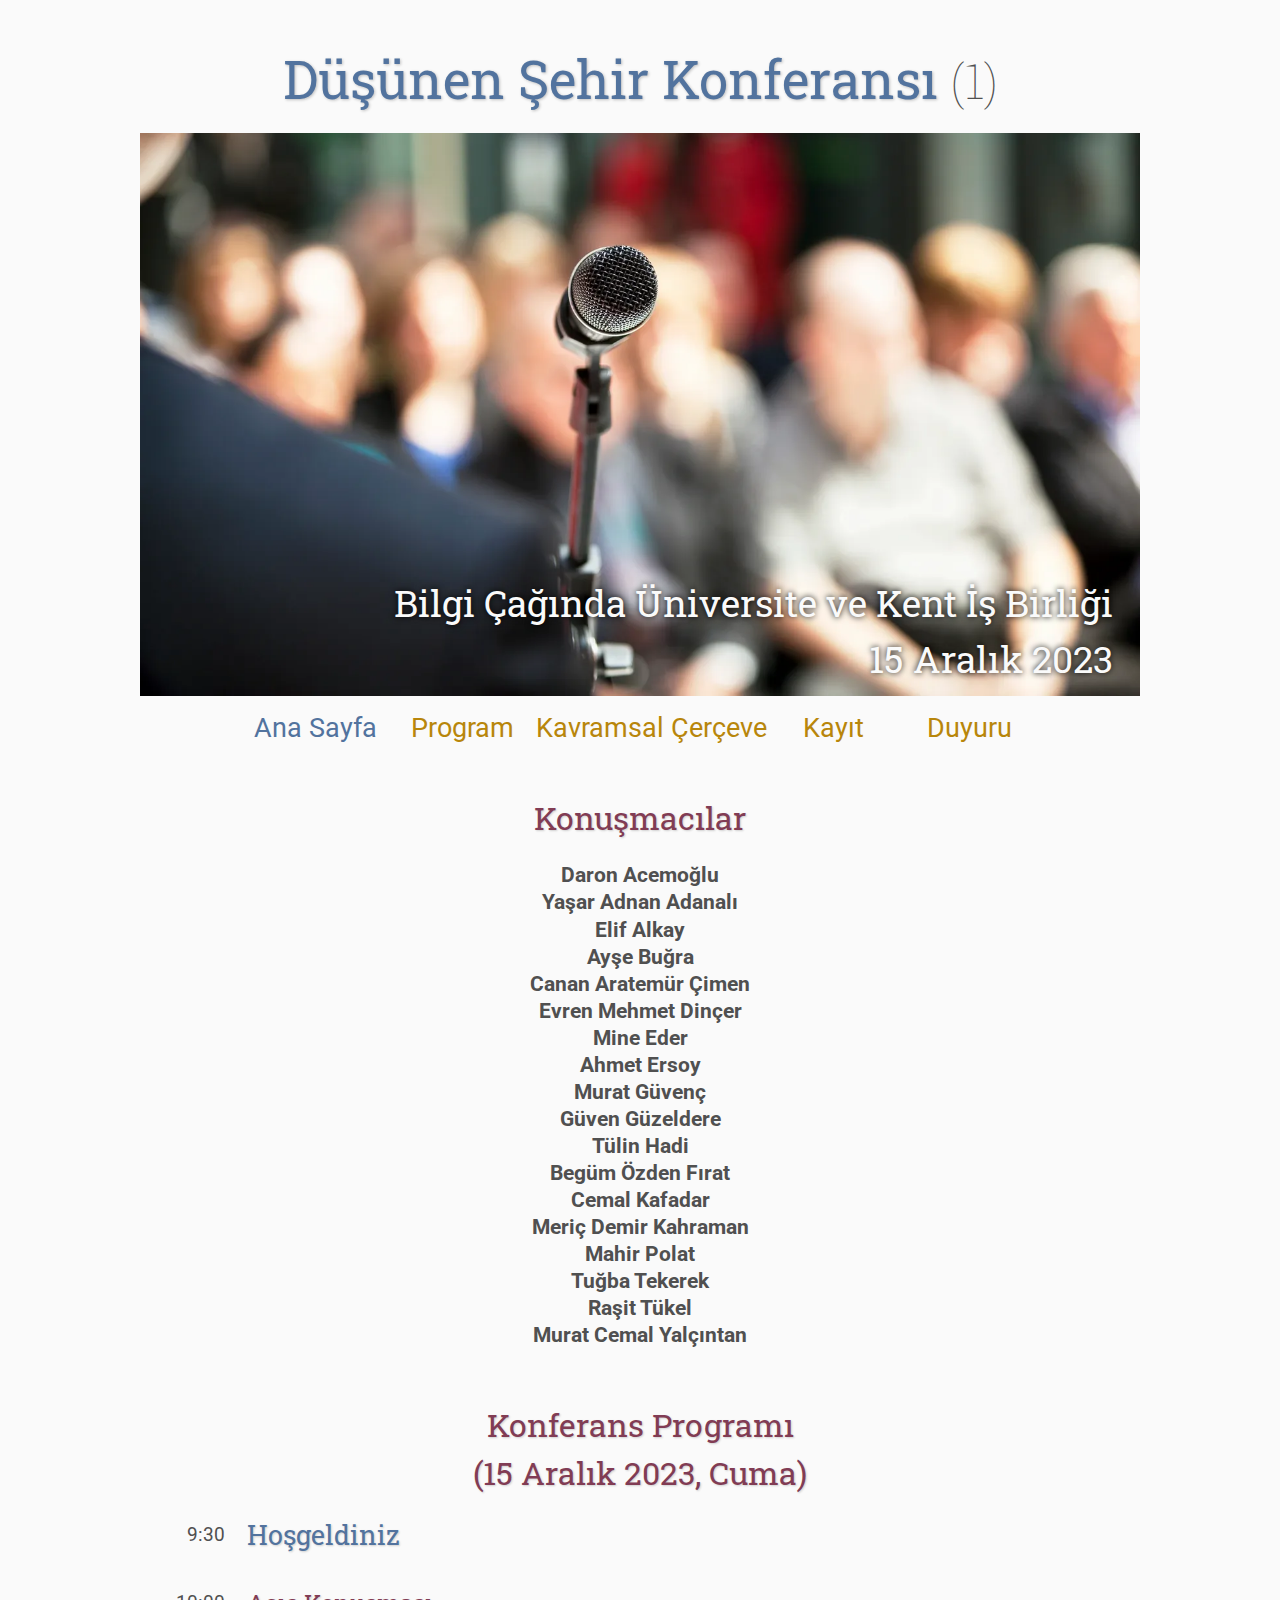
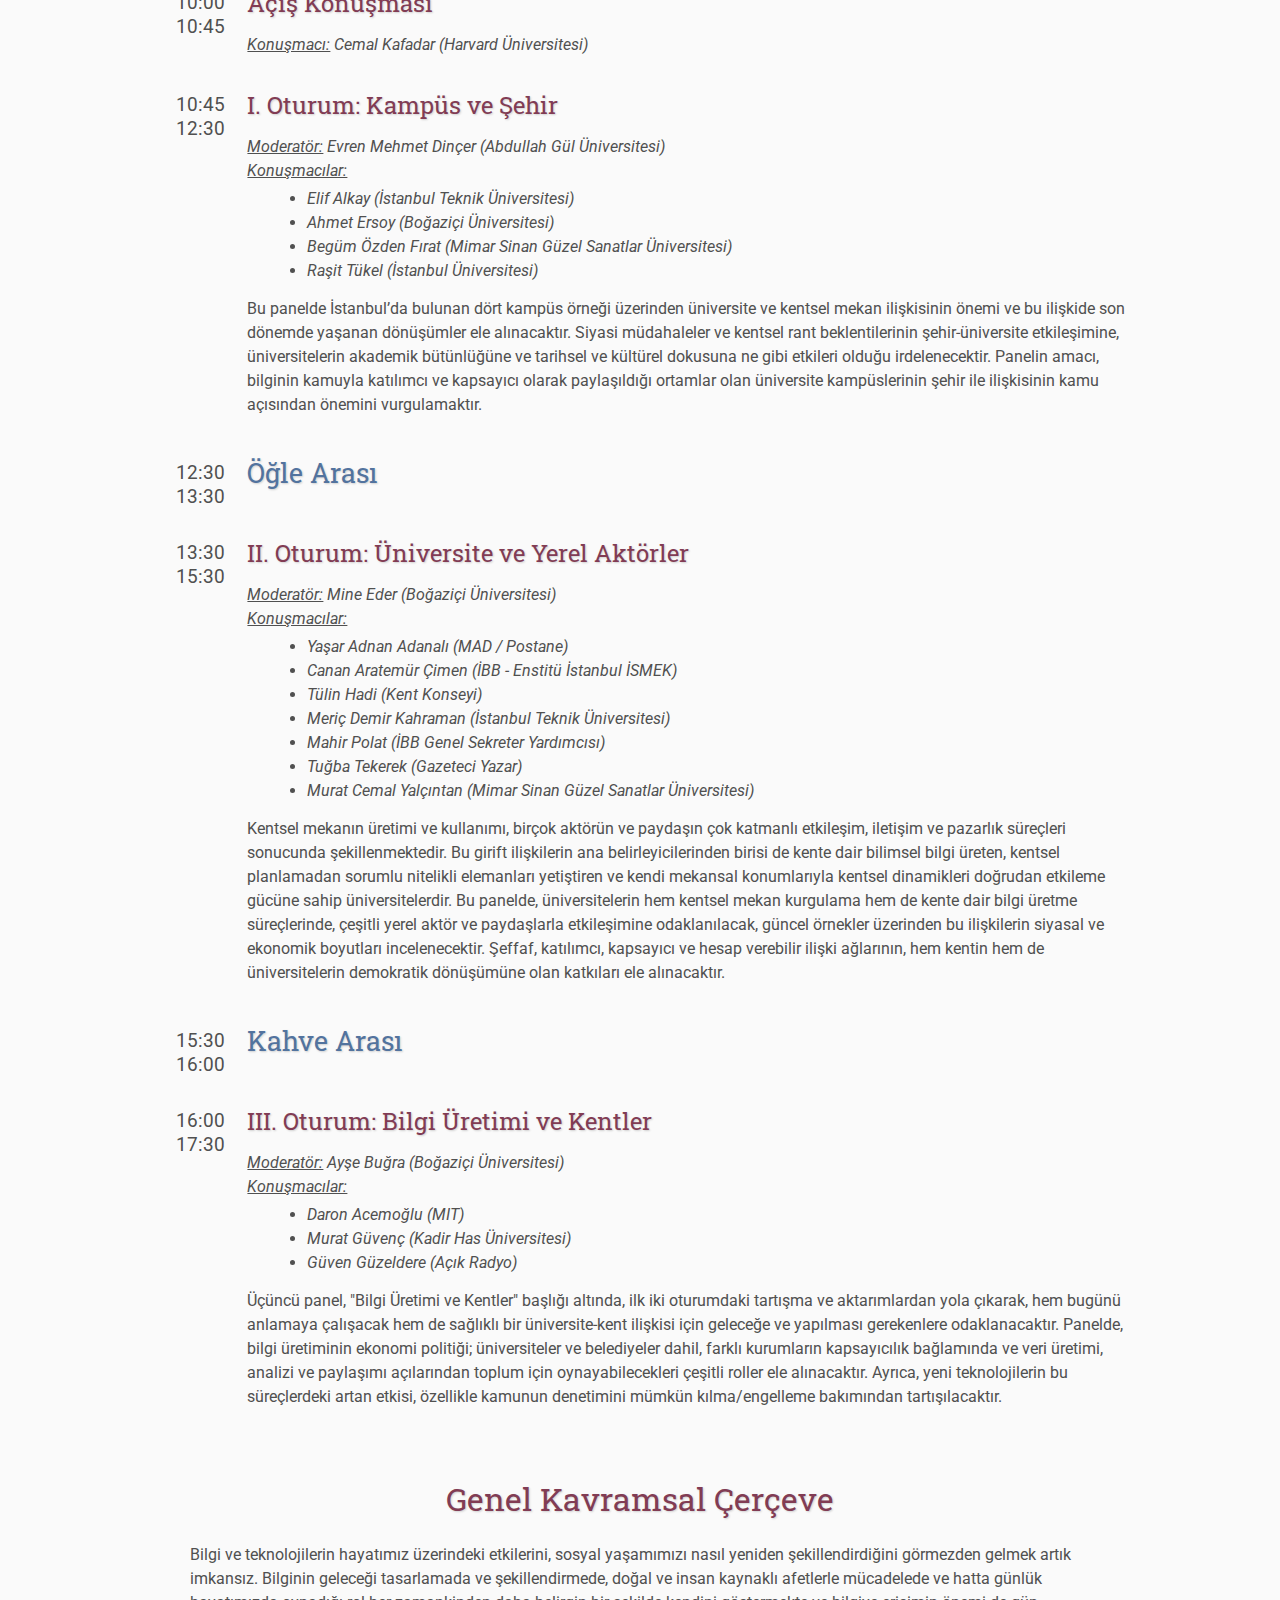
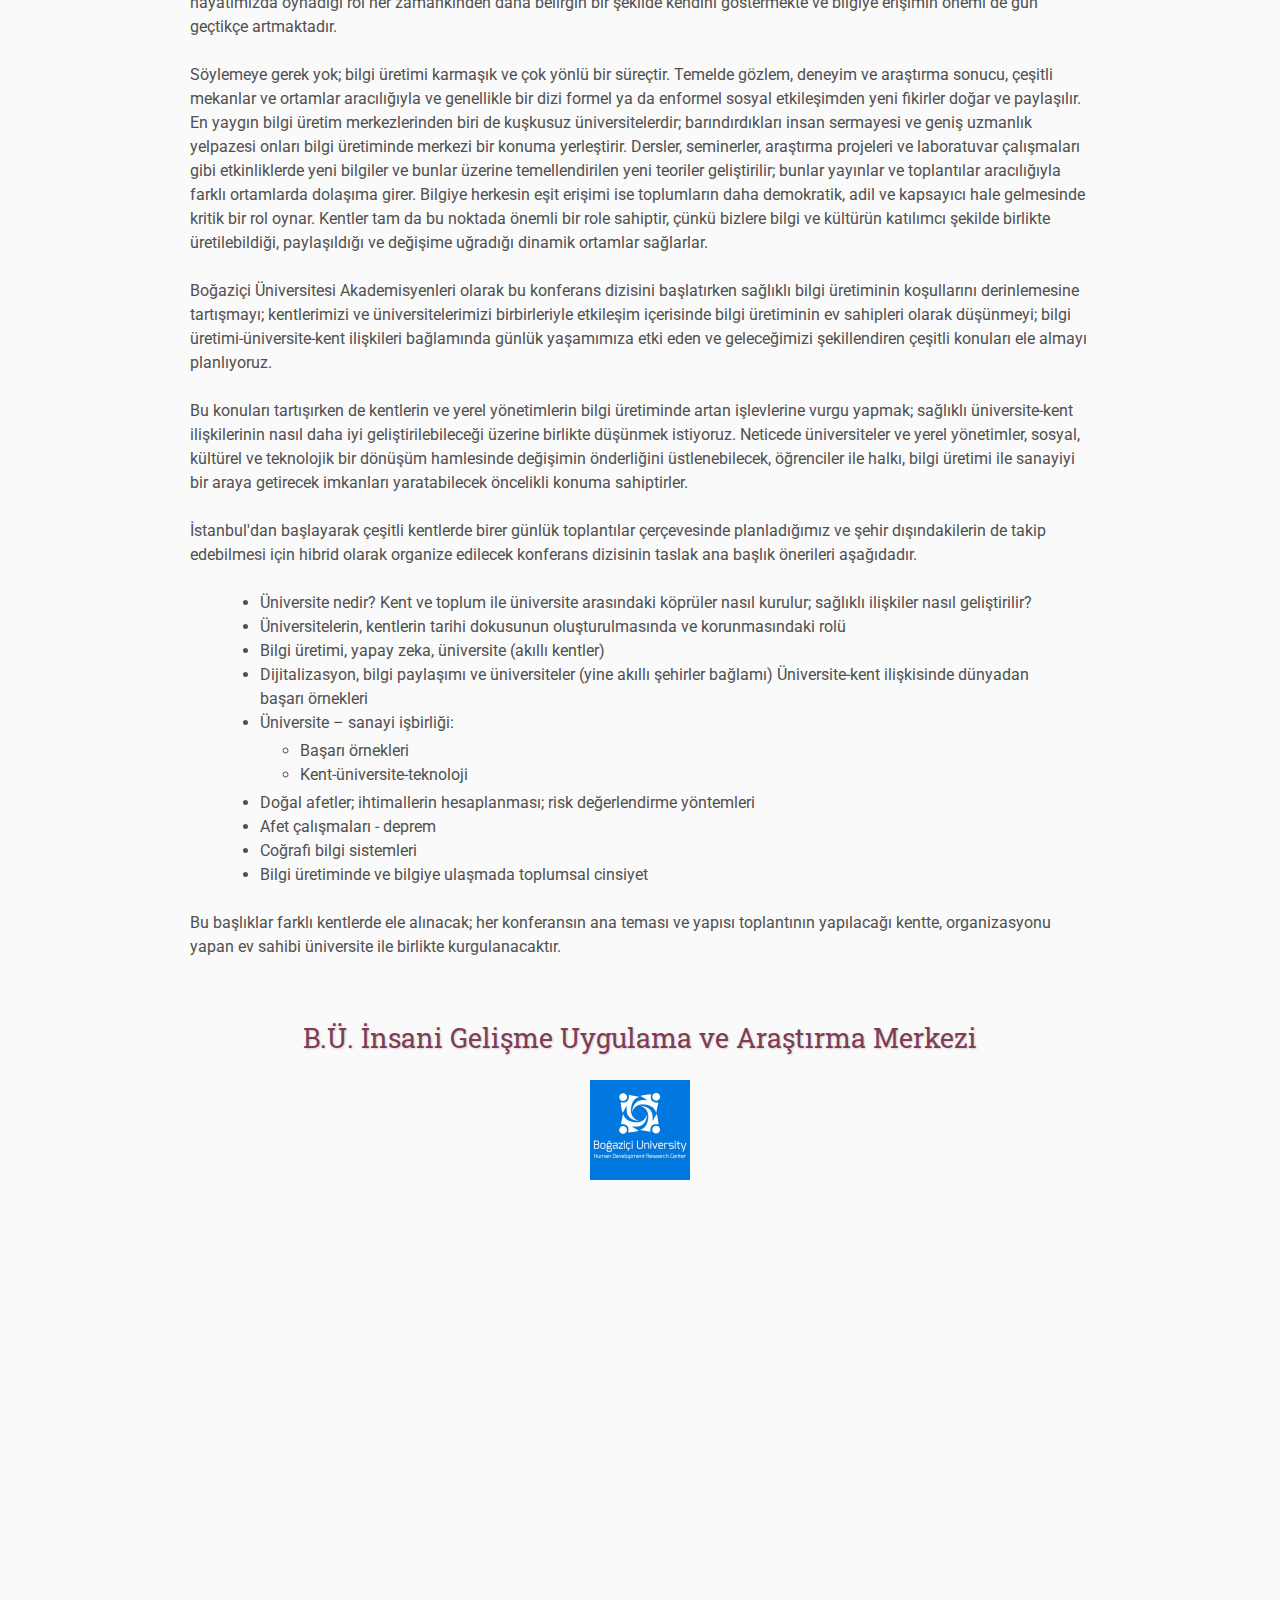
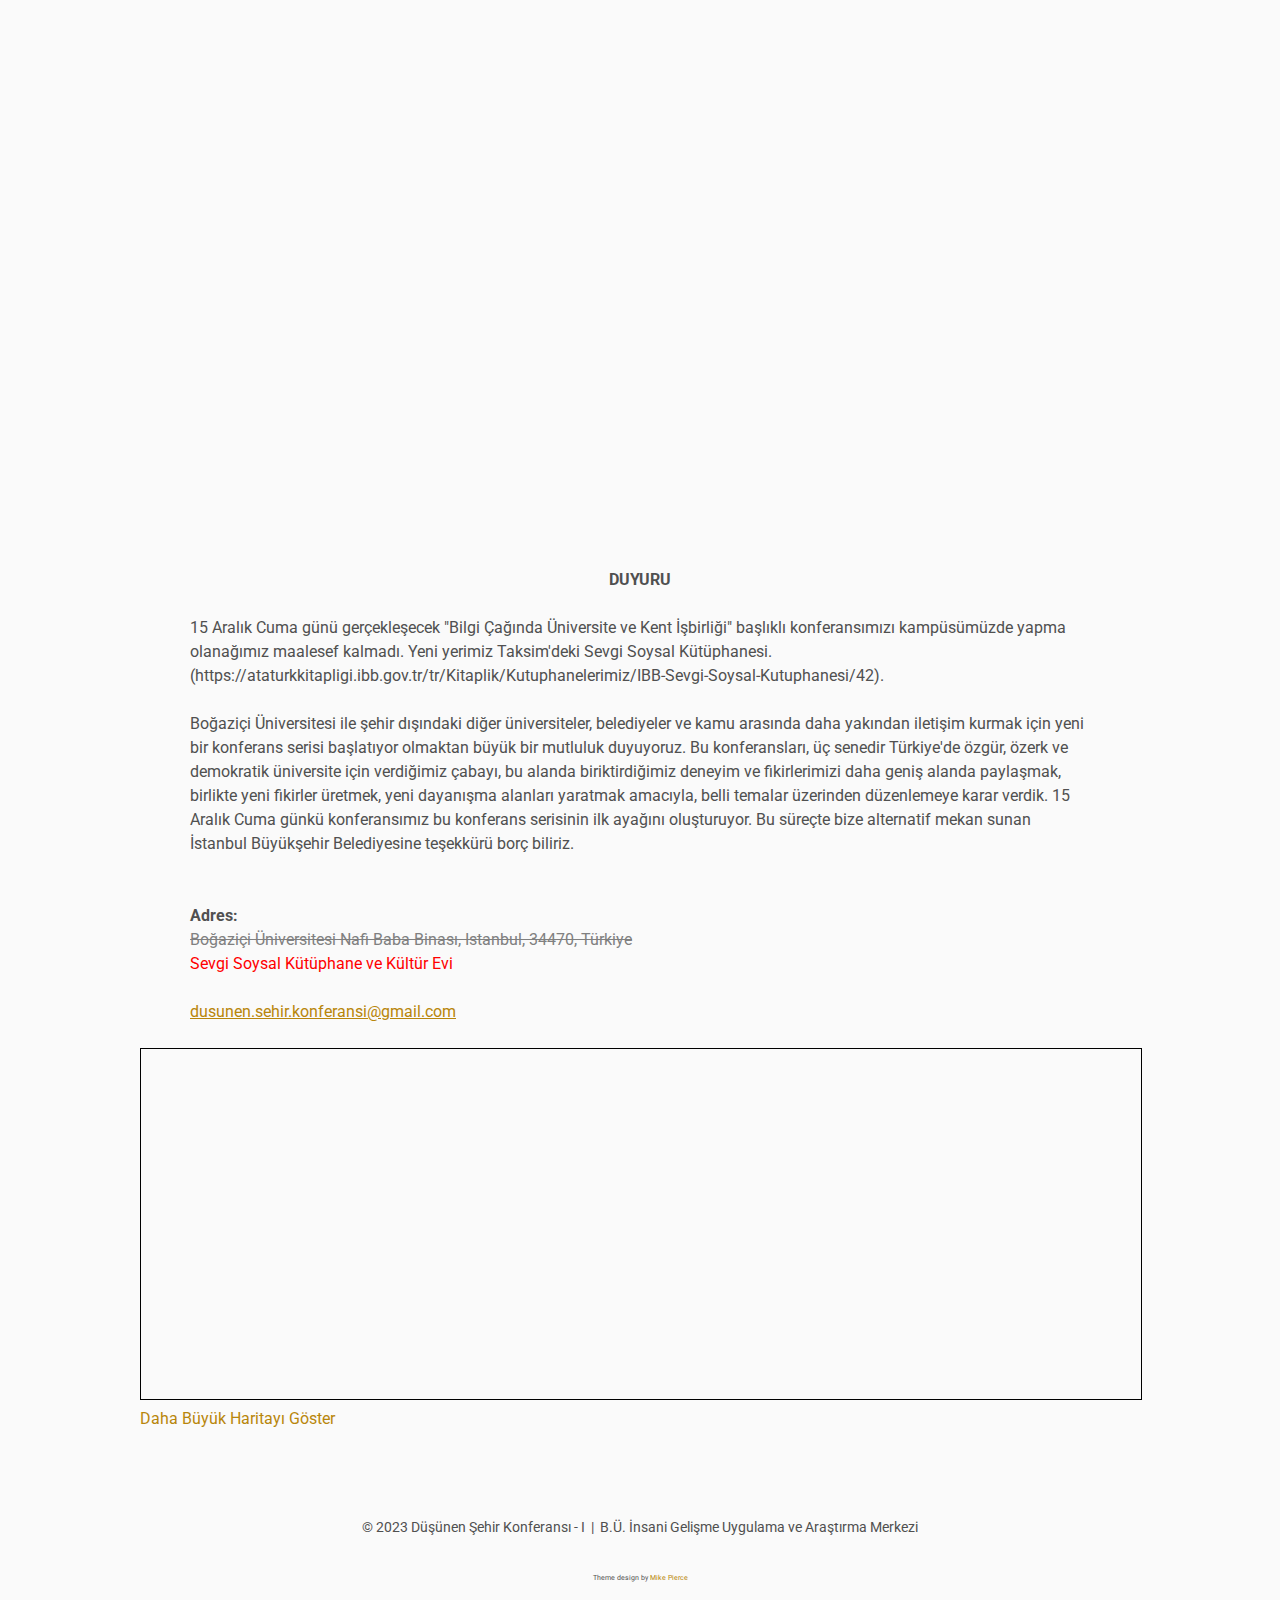
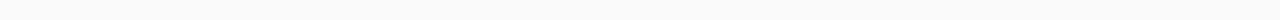
==== commit c749fd7b: "Update index.html" ====
--- a/index.html
+++ b/index.html
@@ -348,6 +348,7 @@
 
     <section>
         <p id="Duyuru"></p>
+        <center><b>DUYURU</b></center>
         <p>
             15 Aralık Cuma günü gerçekleşecek "Bilgi Çağında Üniversite ve Kent İşbirliği" başlıklı konferansımızı kampüsümüzde yapma olanağımız maalesef kalmadı.  Yeni yerimiz Taksim'deki Sevgi Soysal Kütüphanesi. (https://ataturkkitapligi.ibb.gov.tr/tr/Kitaplik/Kutuphanelerimiz/IBB-Sevgi-Soysal-Kutuphanesi/42). 
         </p>
@@ -358,7 +359,7 @@
     
     <section>
         <p>
-            <b>Adres:</b> <br>
+            <br> <b>Adres:</b> <br>
             <font color="gray"><s> Boğaziçi Üniversitesi Nafi Baba Binası, Istanbul, 34470, Türkiye </s></font>
             <br>
             <font color="red">Sevgi Soysal Kütüphane ve Kültür Evi</font>
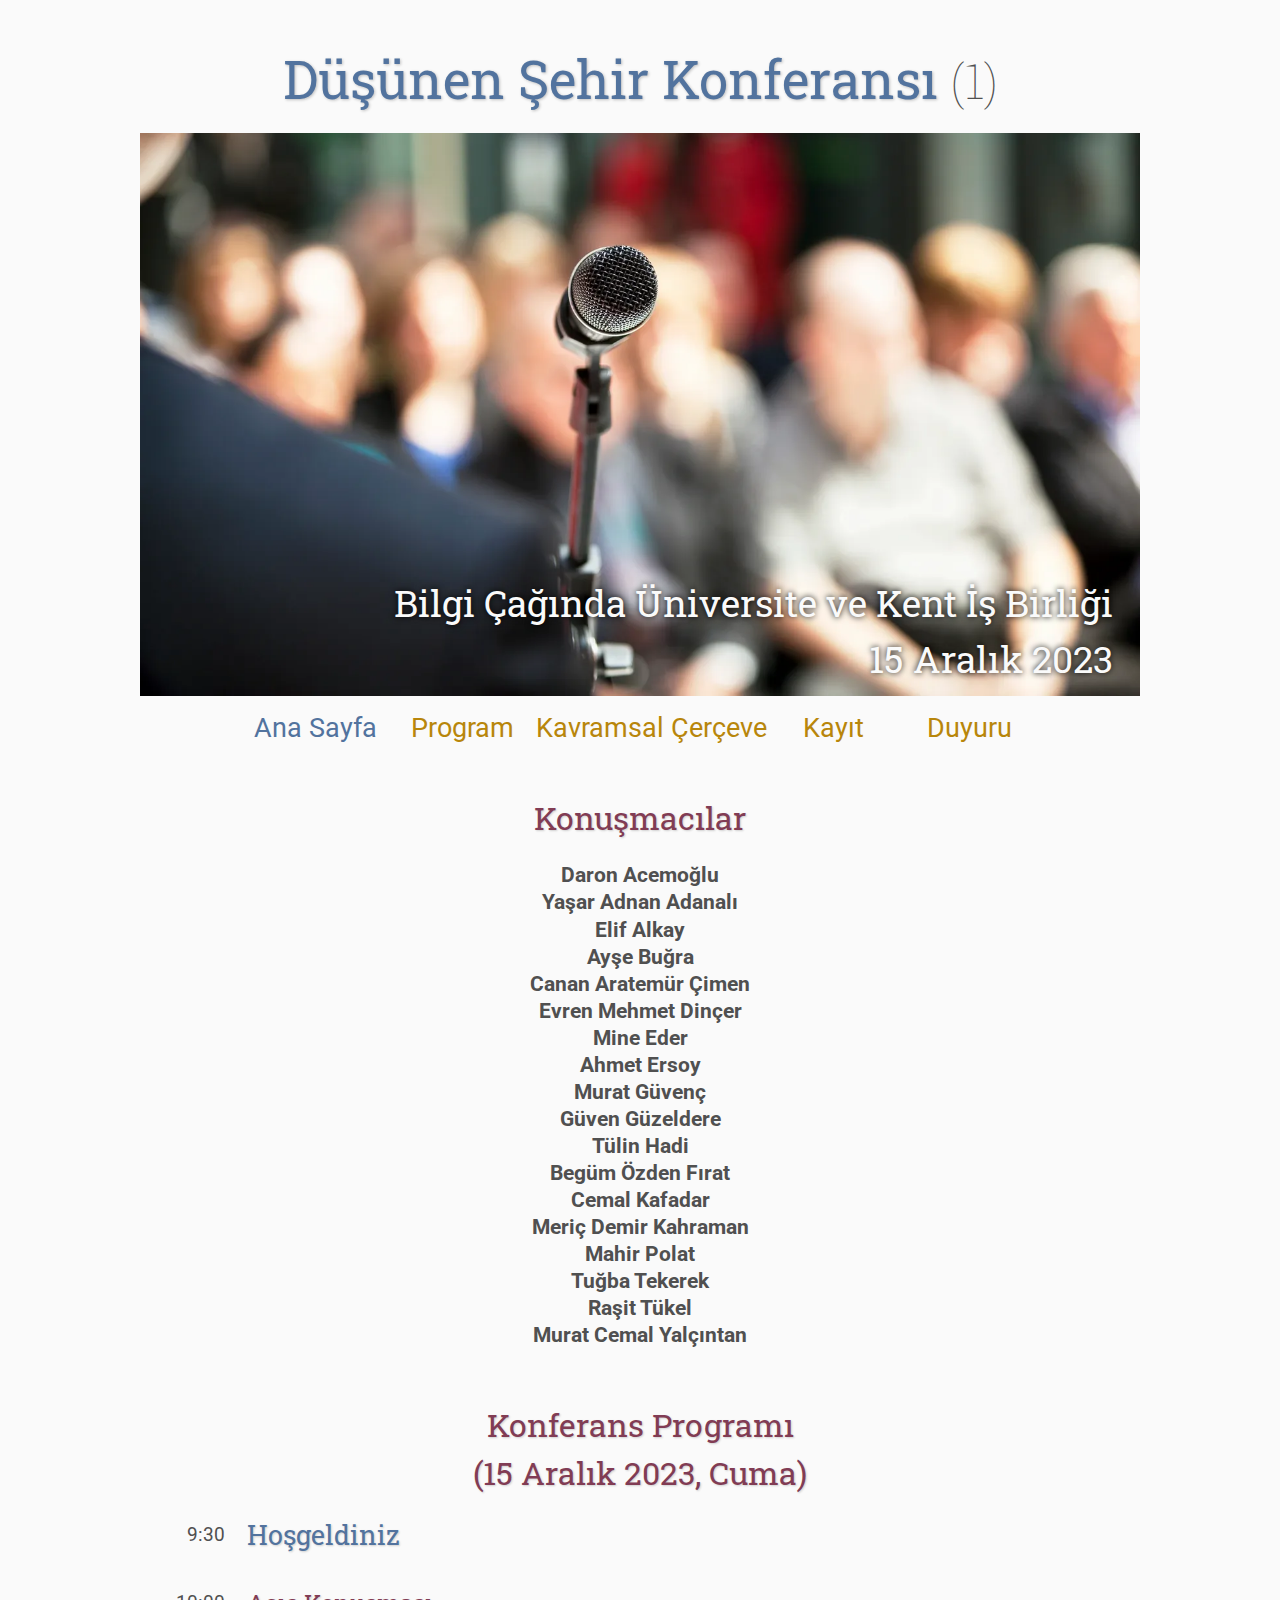
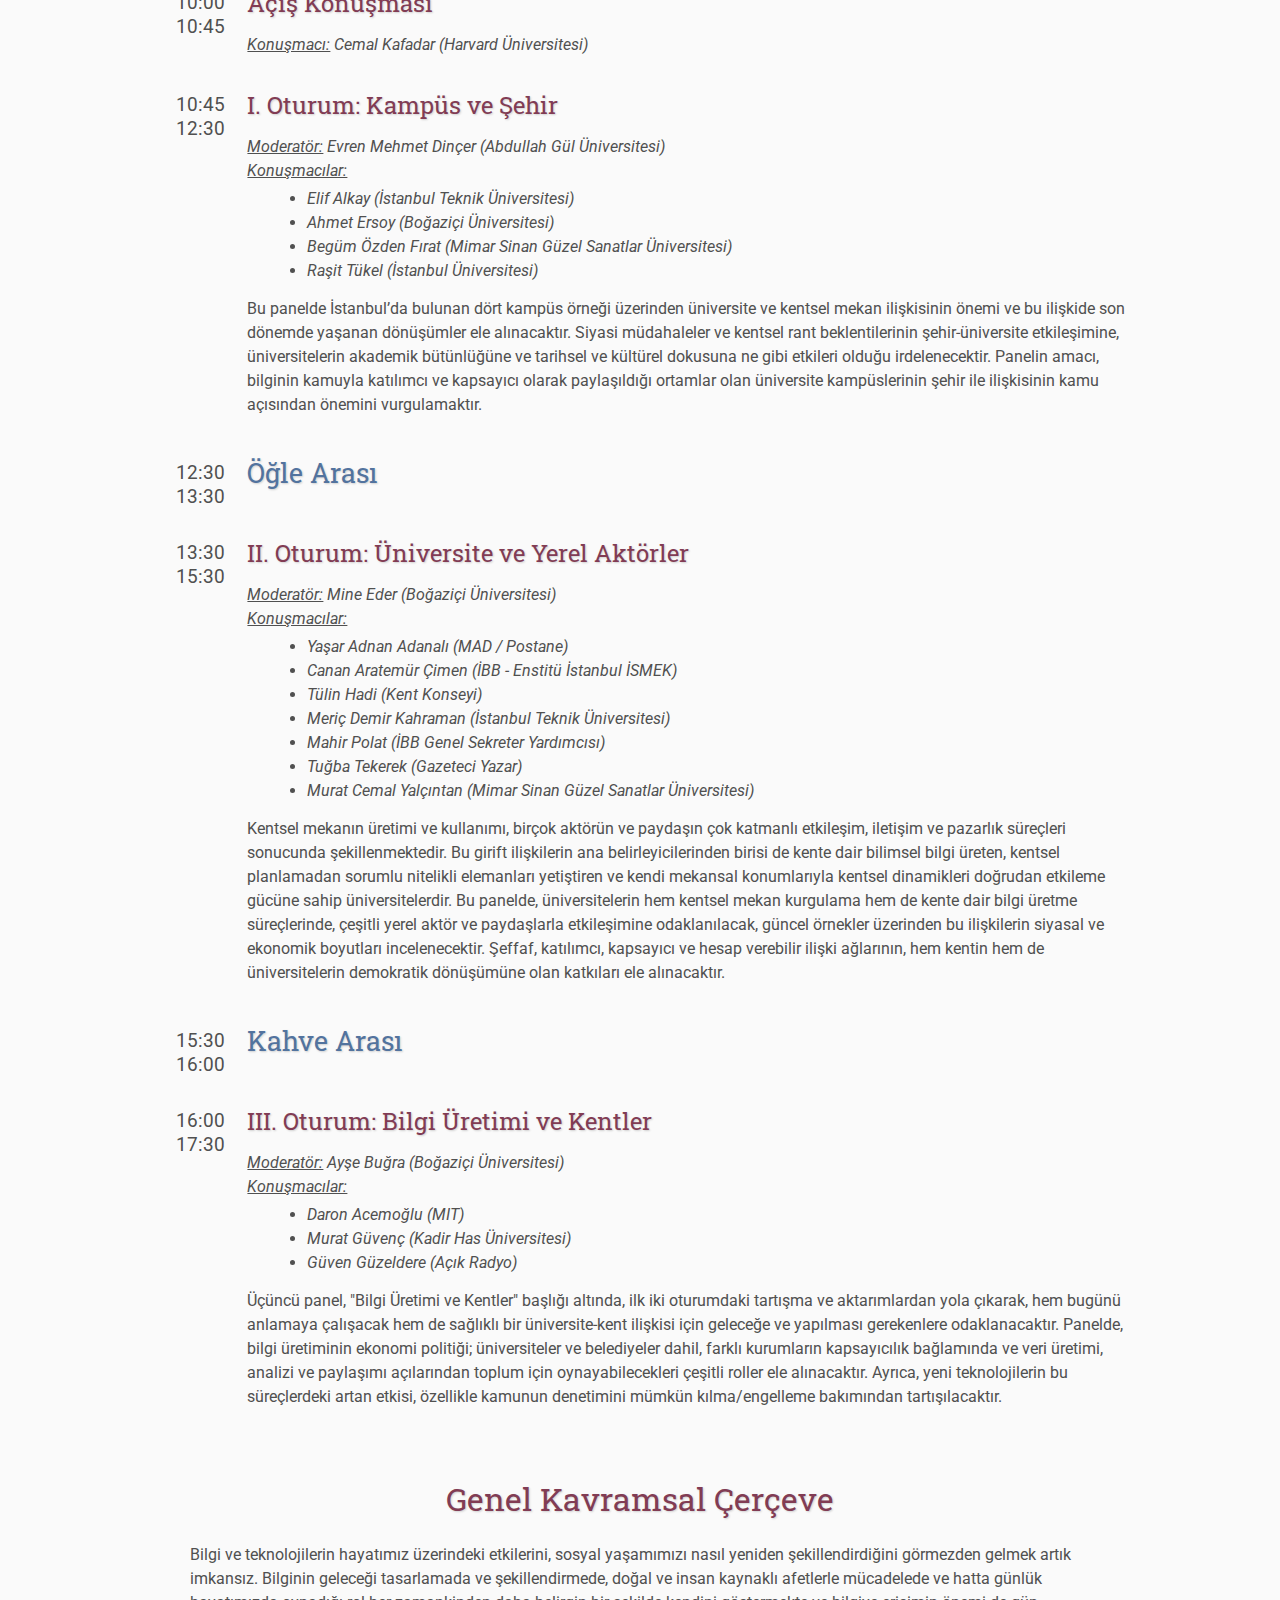
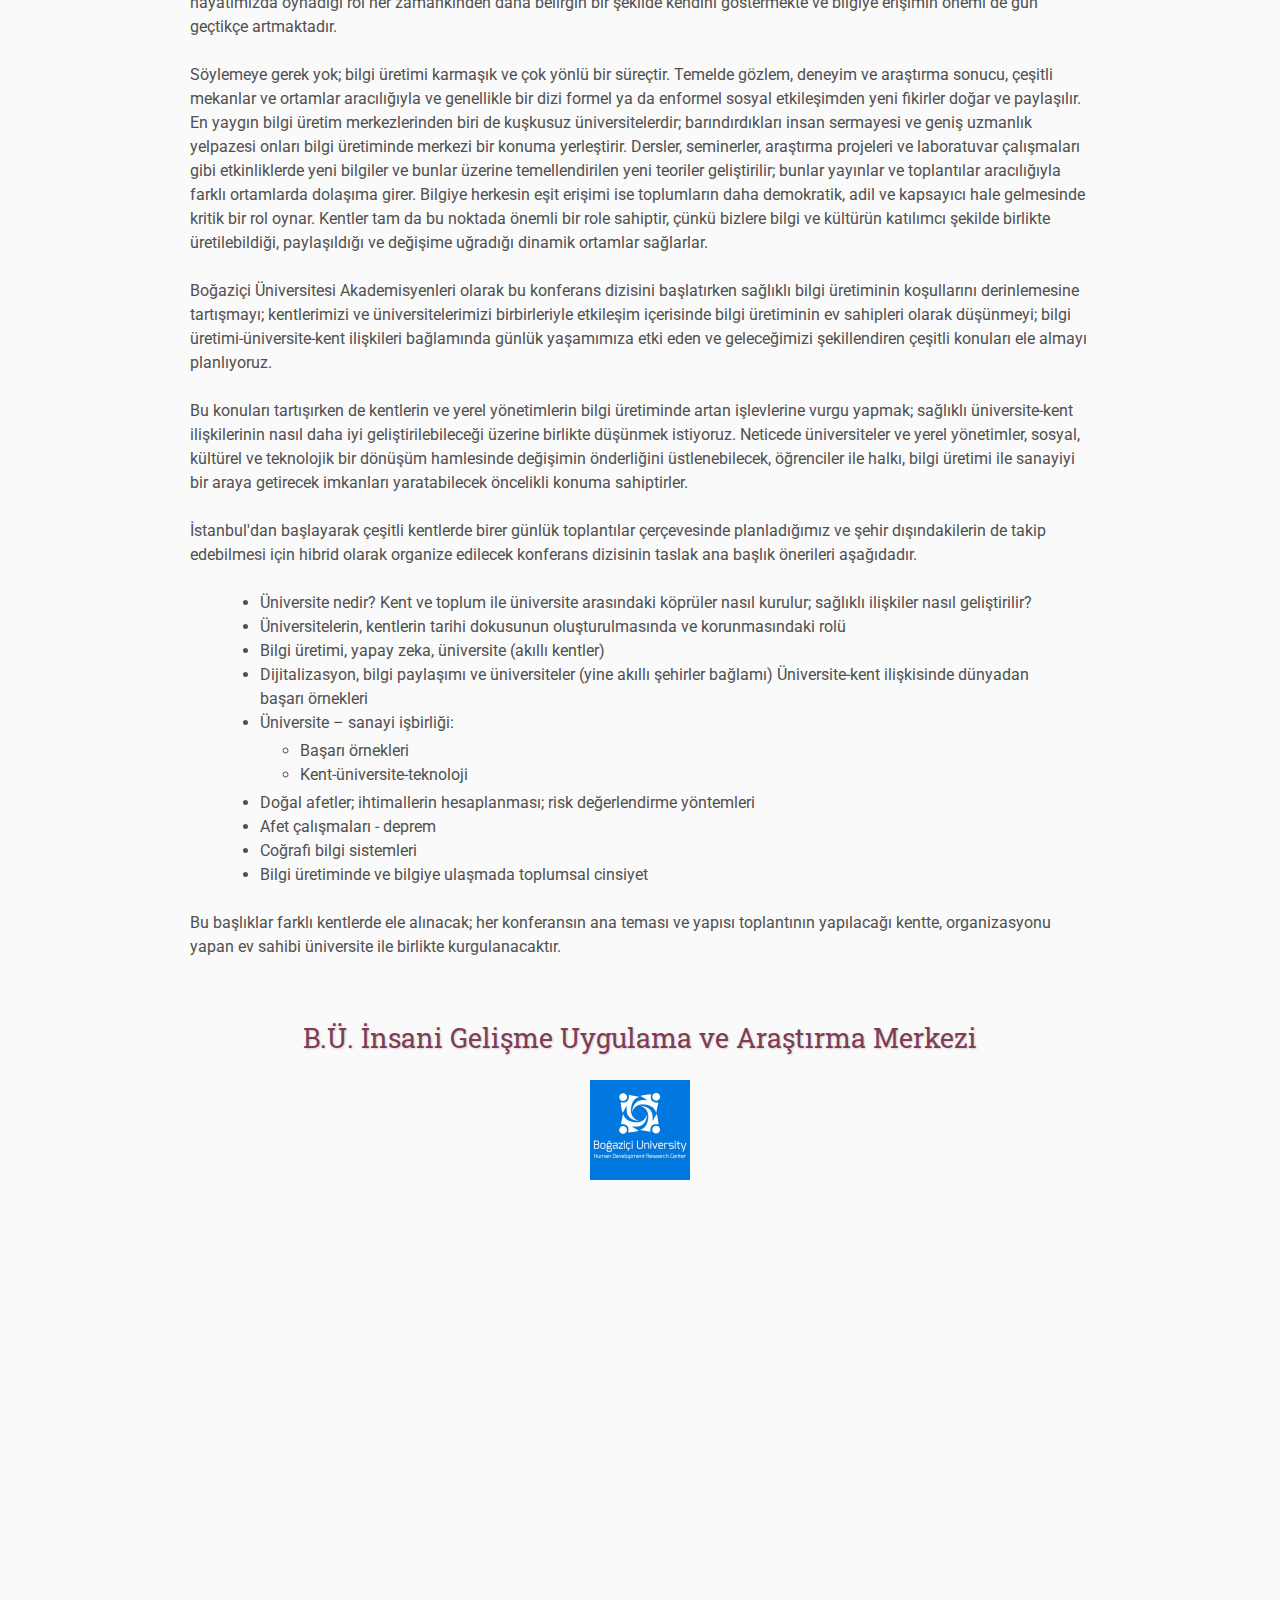
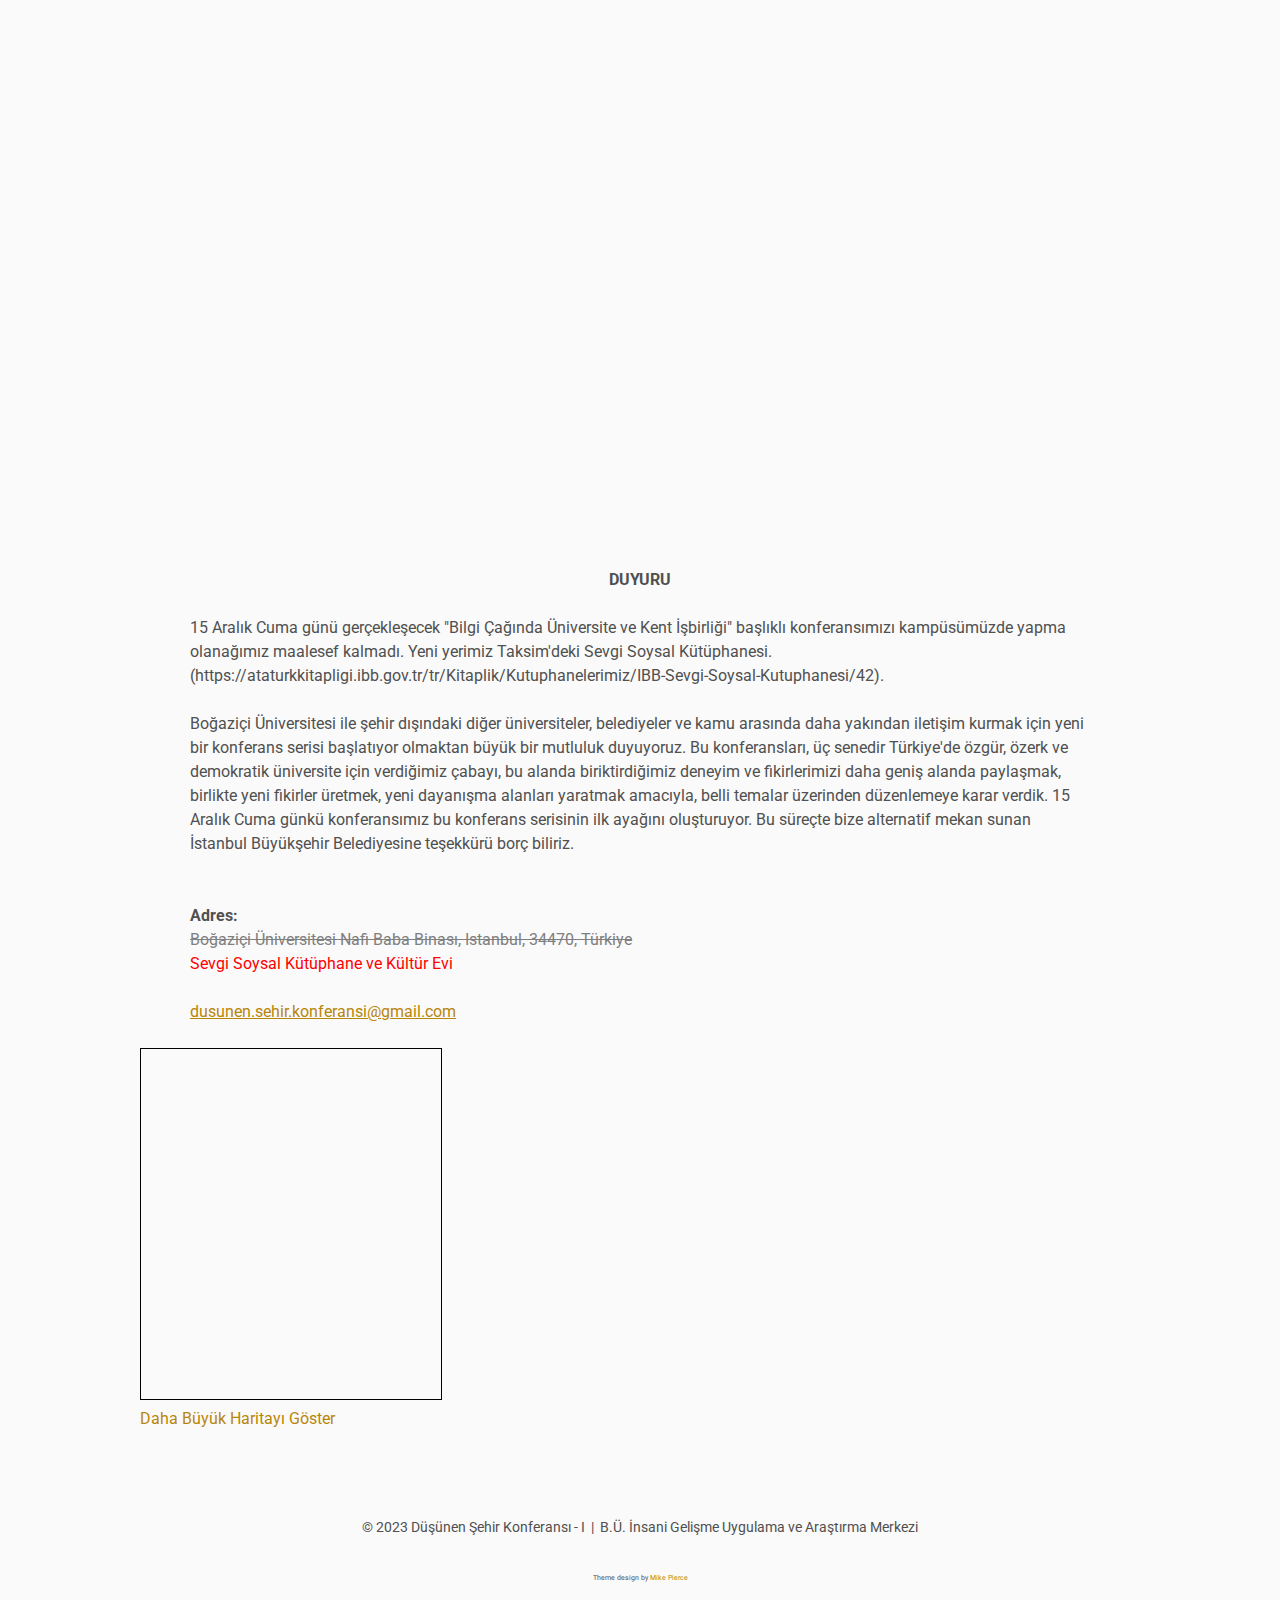
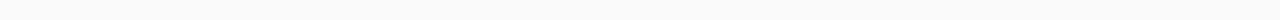
==== commit 503486eb: "Fix openmap street with new address (Sevgi Soysal KK)" ====
--- a/index.html
+++ b/index.html
@@ -346,6 +346,7 @@
         <iframe src="https://docs.google.com/forms/d/e/1FAIpQLSdw8dOEkFNJiyNjPYgCev_s4T8XOVJzCq9m6hKrZ0fUSLK7MA/viewform?embedded=true" width="100%" height="900" frameborder="0" marginheight="0" marginwidth="0">Loading…</iframe>
     </section>
 
+
     <section>
         <p id="Duyuru"></p>
         <center><b>DUYURU</b></center>
@@ -367,10 +368,17 @@
         <p>
             <a href="mailto:dusunen.sehir.konferansi@gmail.com">dusunen.sehir.konferansi@gmail.com</a>
         </p>
-        <iframe width="100%" height="350"
+       <!-- <iframe width="100%" height="350"
             src="https://www.openstreetmap.org/export/embed.html?bbox=29.046092033386234%2C41.08311168258589%2C29.051617383956913%2C41.087155026506935&amp;layer=mapnik&amp;marker=41.085133385644575%2C29.04885470867157"
             style="border: 1px solid black"></iframe><br /><small><a
                 href="https://www.openstreetmap.org/?mlat=41.03943&amp;mlon=28.98557#map=18/41.03943/28.98557">Daha
+                Büyük Haritayı Göster</a></small>
+        -->
+
+                <iframe wwidth="100%" height="350"
+            src="https://www.openstreetmap.org/export/embed.html?bbox=28.982335925102237%2C41.038096518379774%2C28.987442851066593%2C41.040945007392104&amp;layer=mapnik" 
+            style="border: 1px solid black"></iframe><br/><small>
+                <a href="https://www.openstreetmap.org/#map=18/41.03952/28.98489">Daha
                 Büyük Haritayı Göster</a></small>
 
     </section>
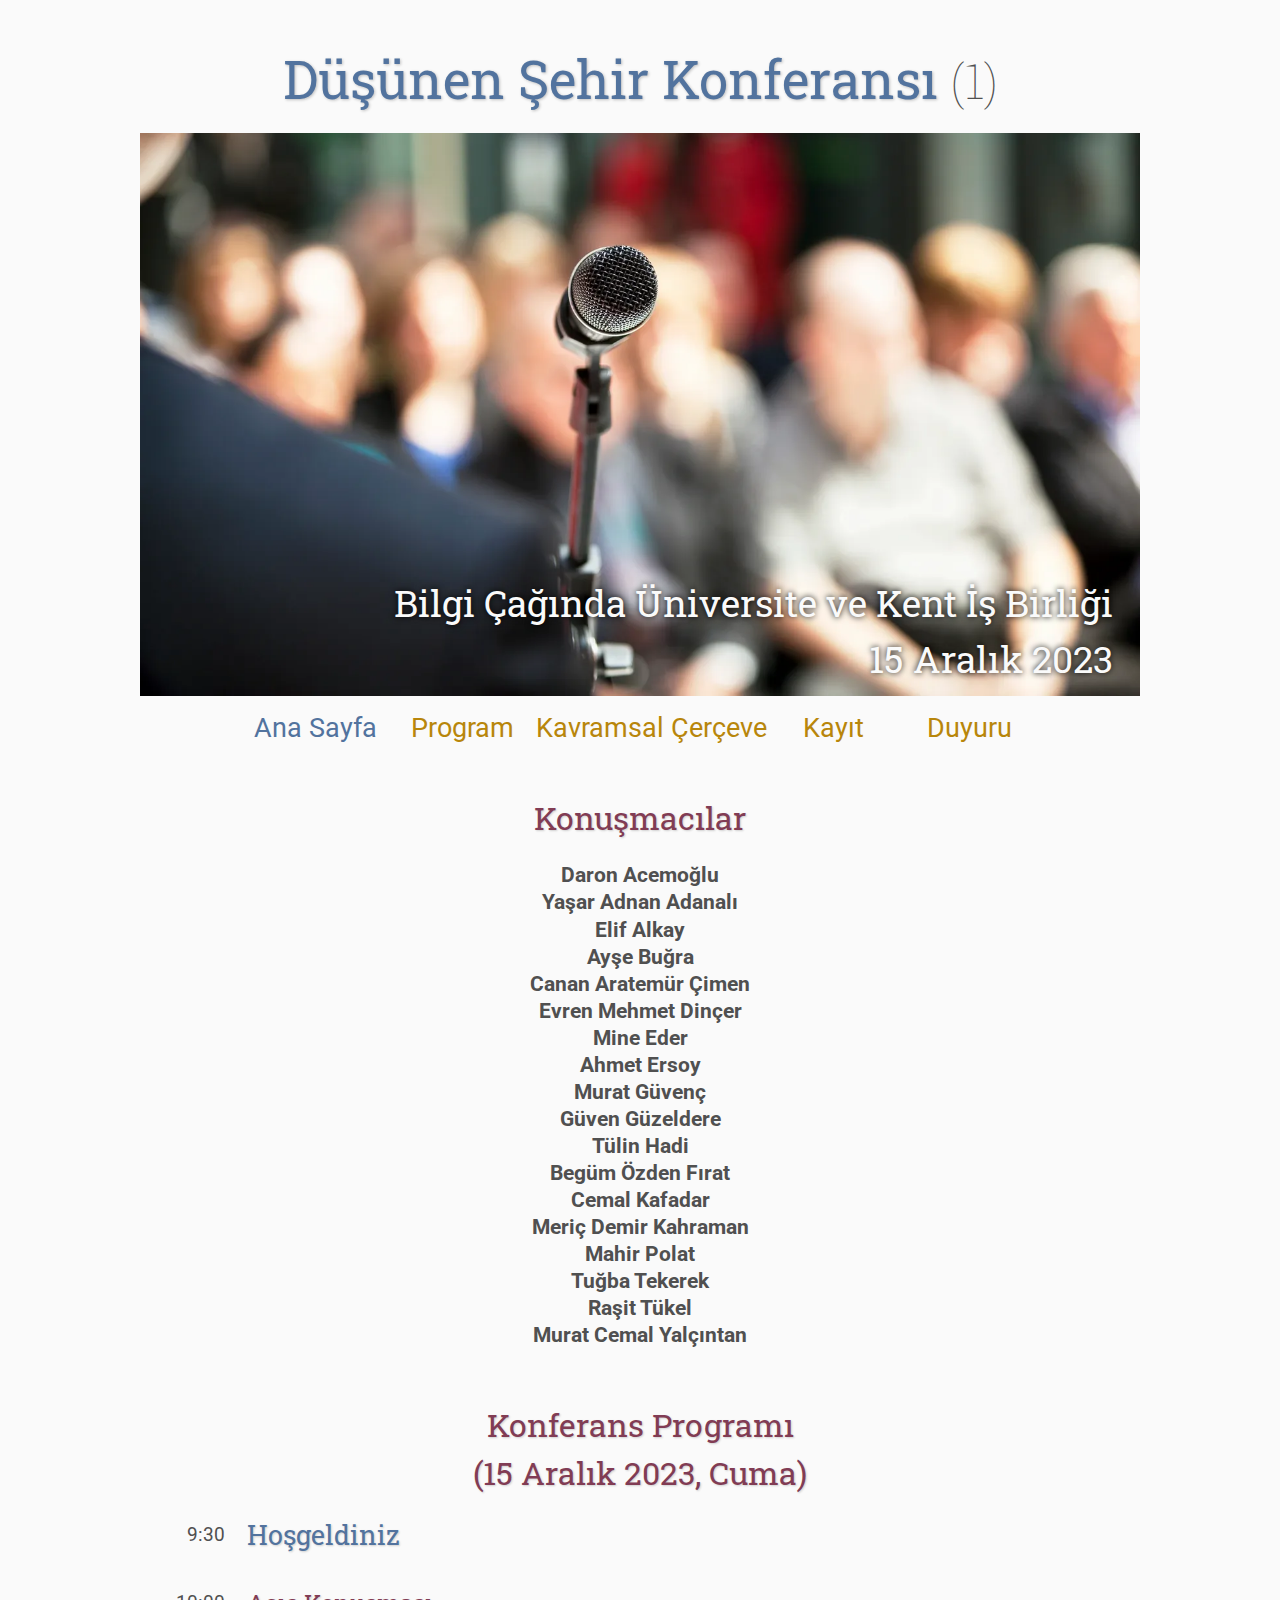
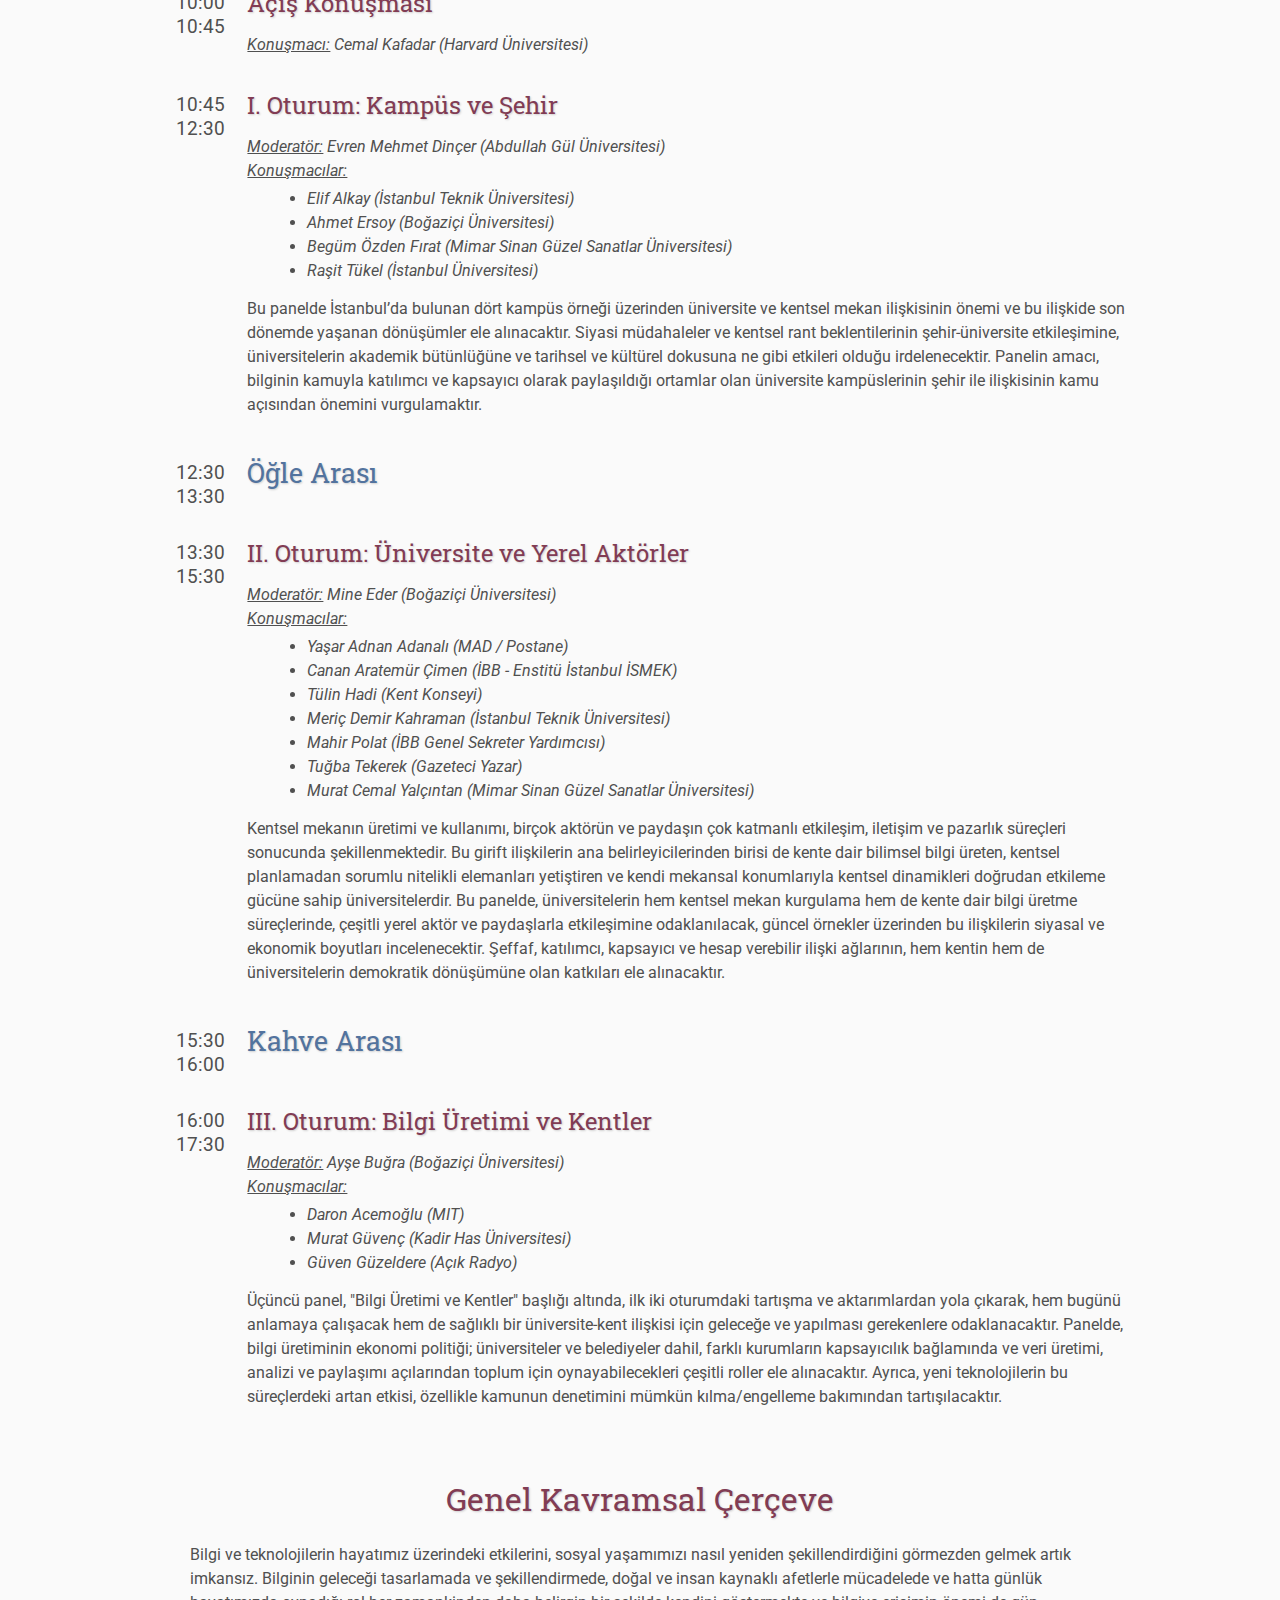
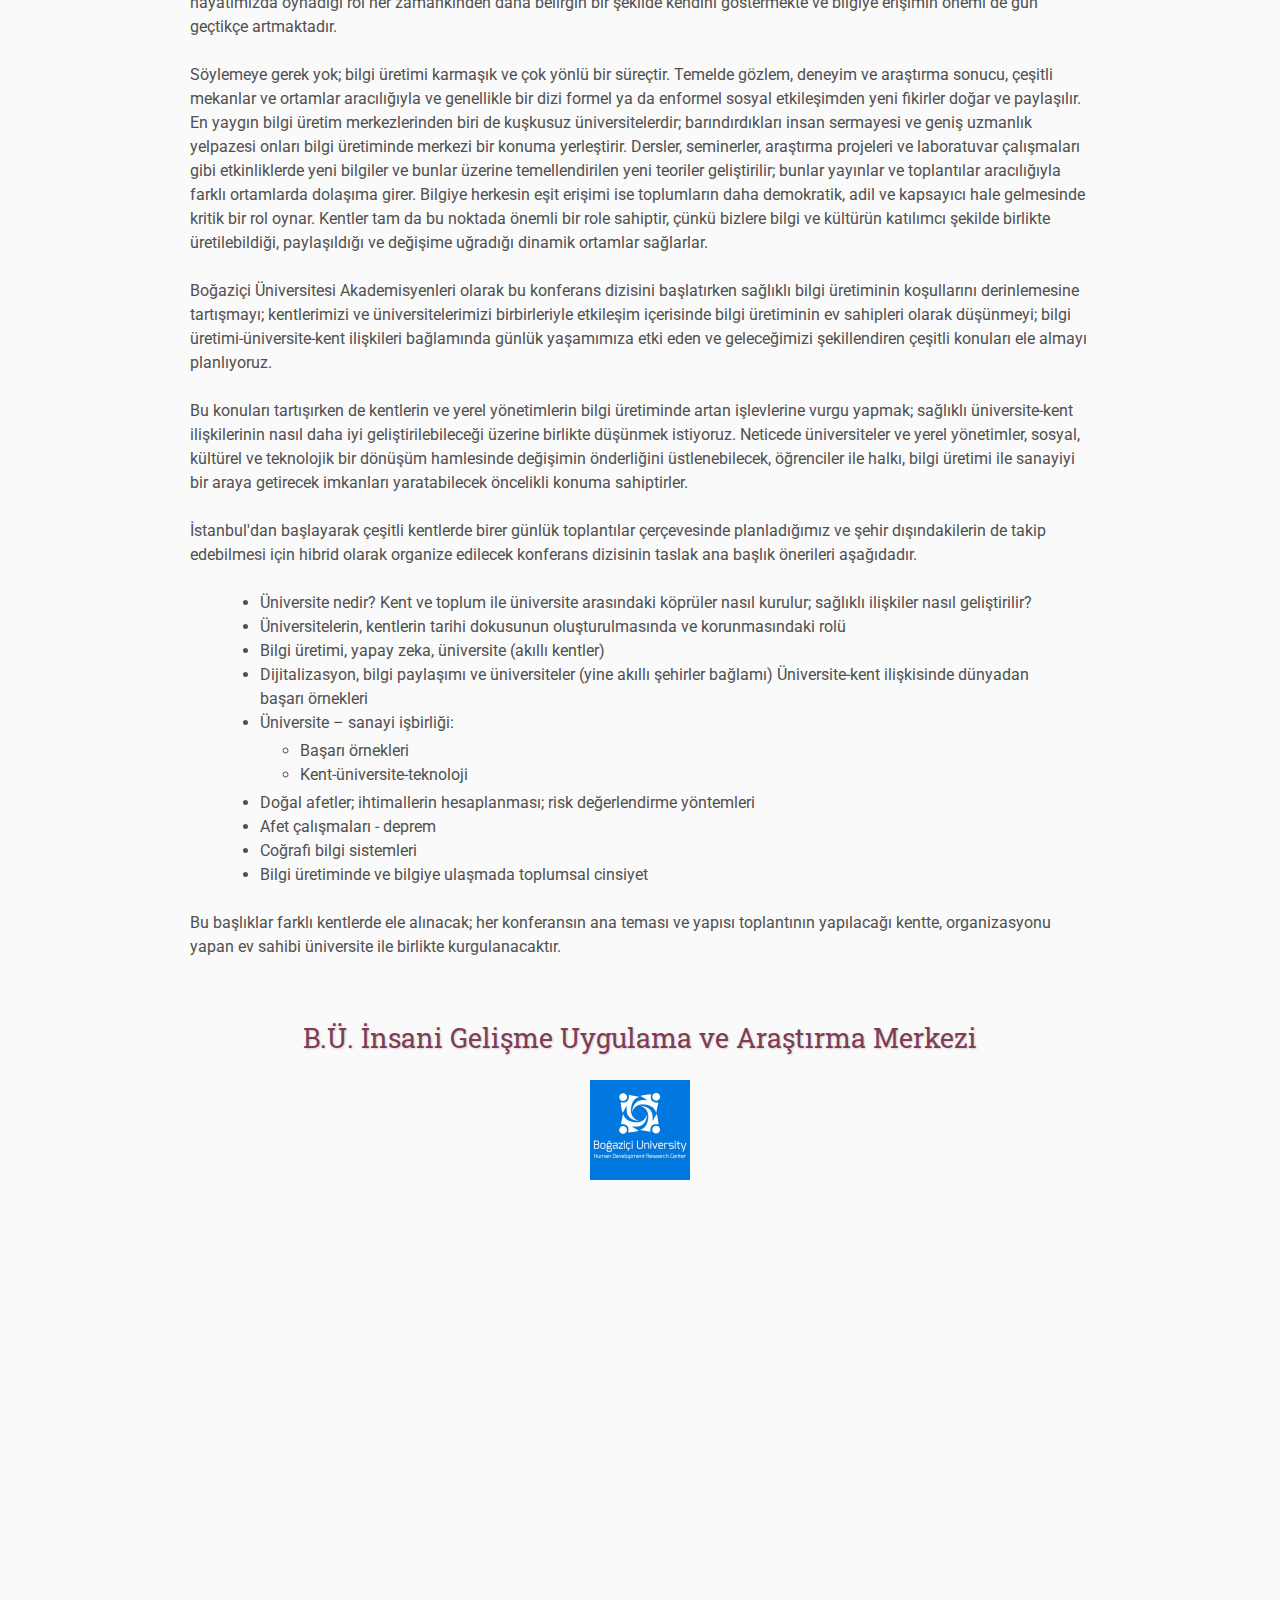
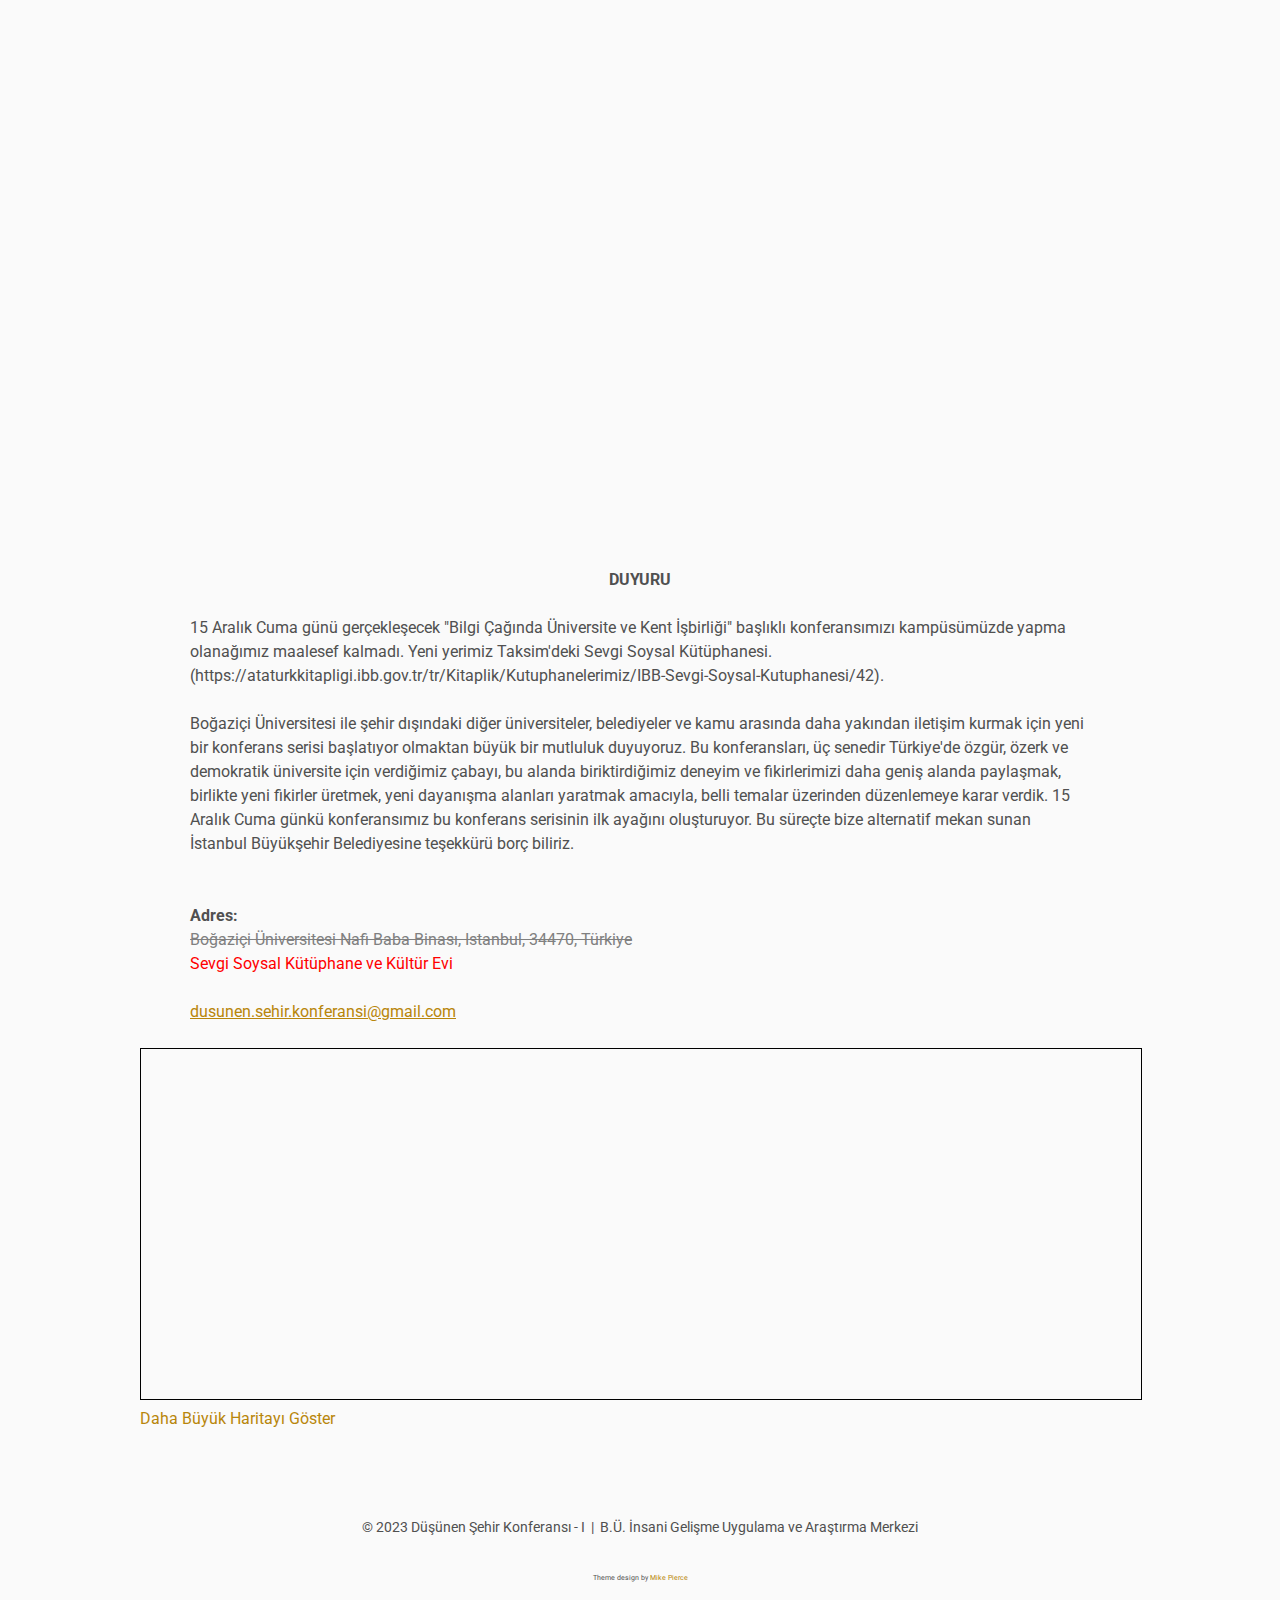
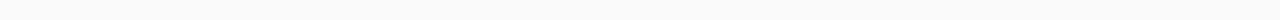
==== commit 651676fa: "update map width" ====
--- a/index.html
+++ b/index.html
@@ -375,7 +375,7 @@
                 Büyük Haritayı Göster</a></small>
         -->
 
-                <iframe wwidth="100%" height="350"
+                <iframe width="100%" height="350"
             src="https://www.openstreetmap.org/export/embed.html?bbox=28.982335925102237%2C41.038096518379774%2C28.987442851066593%2C41.040945007392104&amp;layer=mapnik" 
             style="border: 1px solid black"></iframe><br/><small>
                 <a href="https://www.openstreetmap.org/#map=18/41.03952/28.98489">Daha
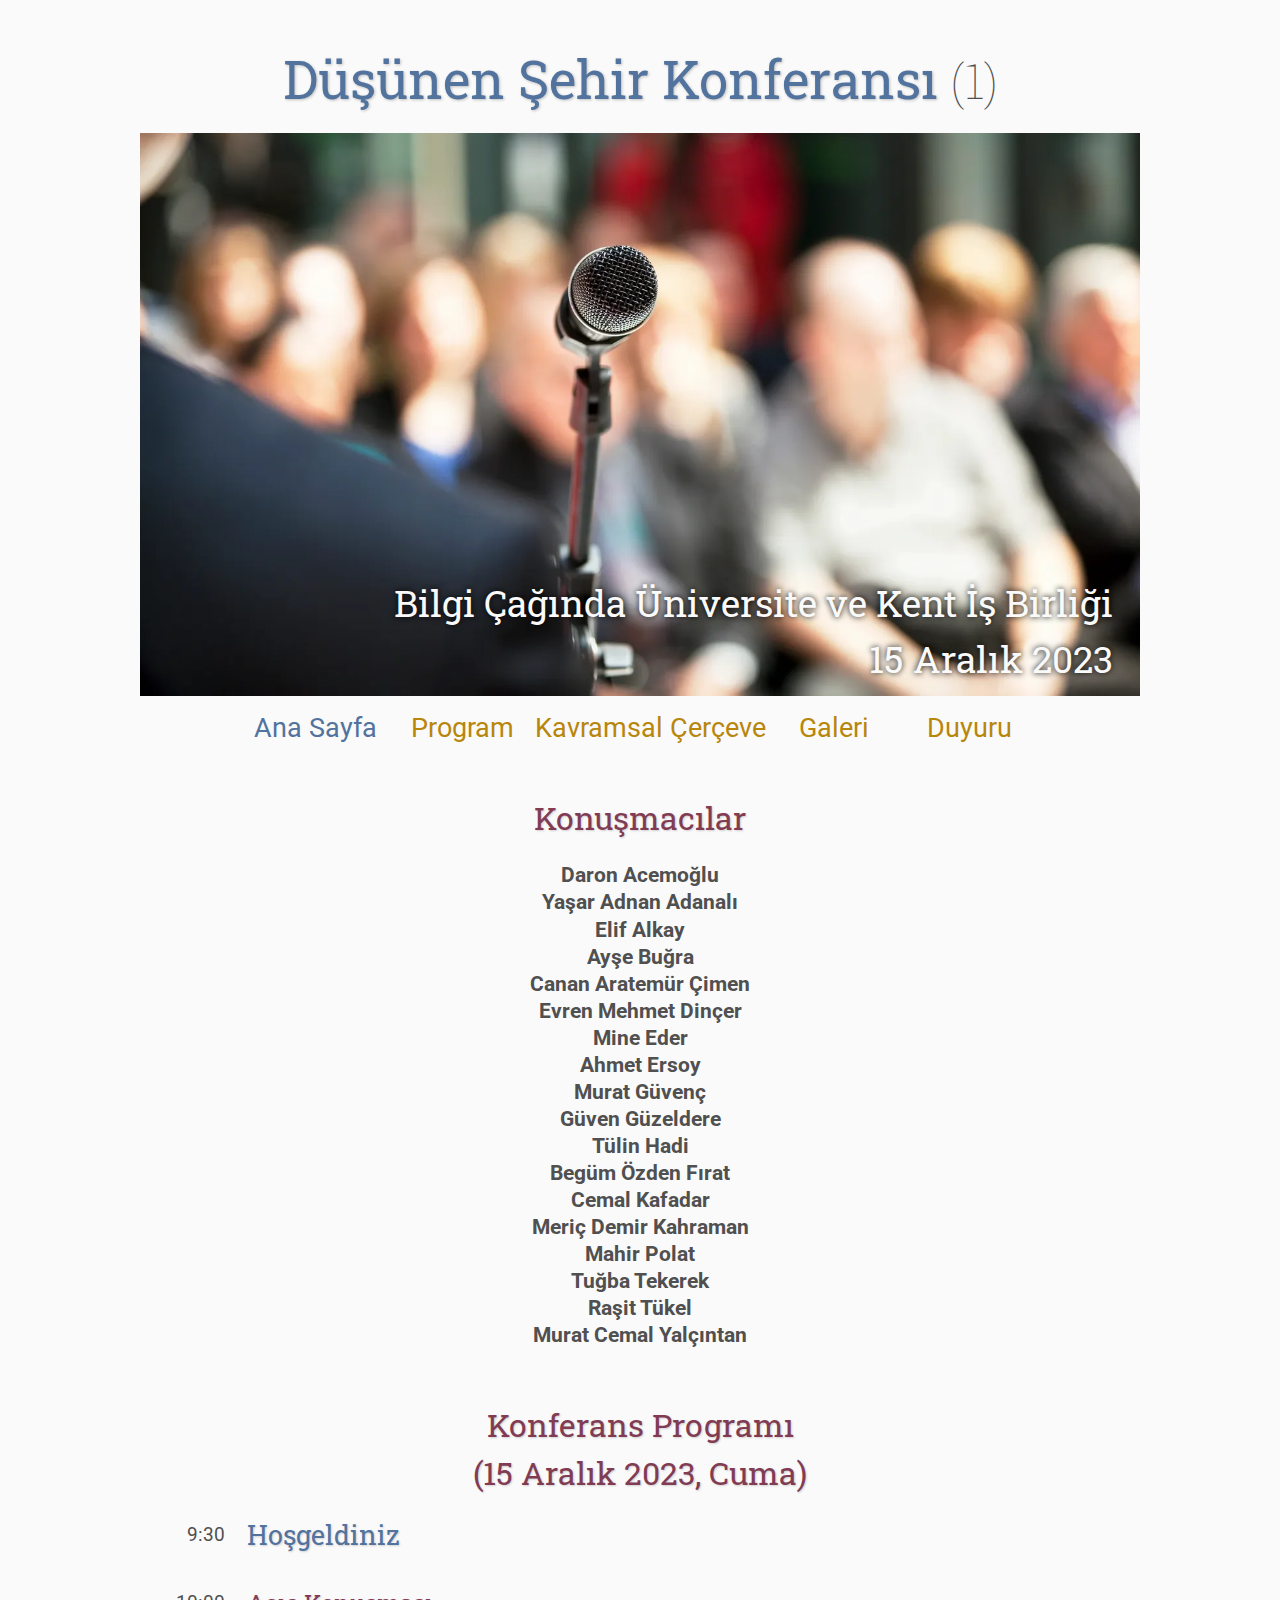
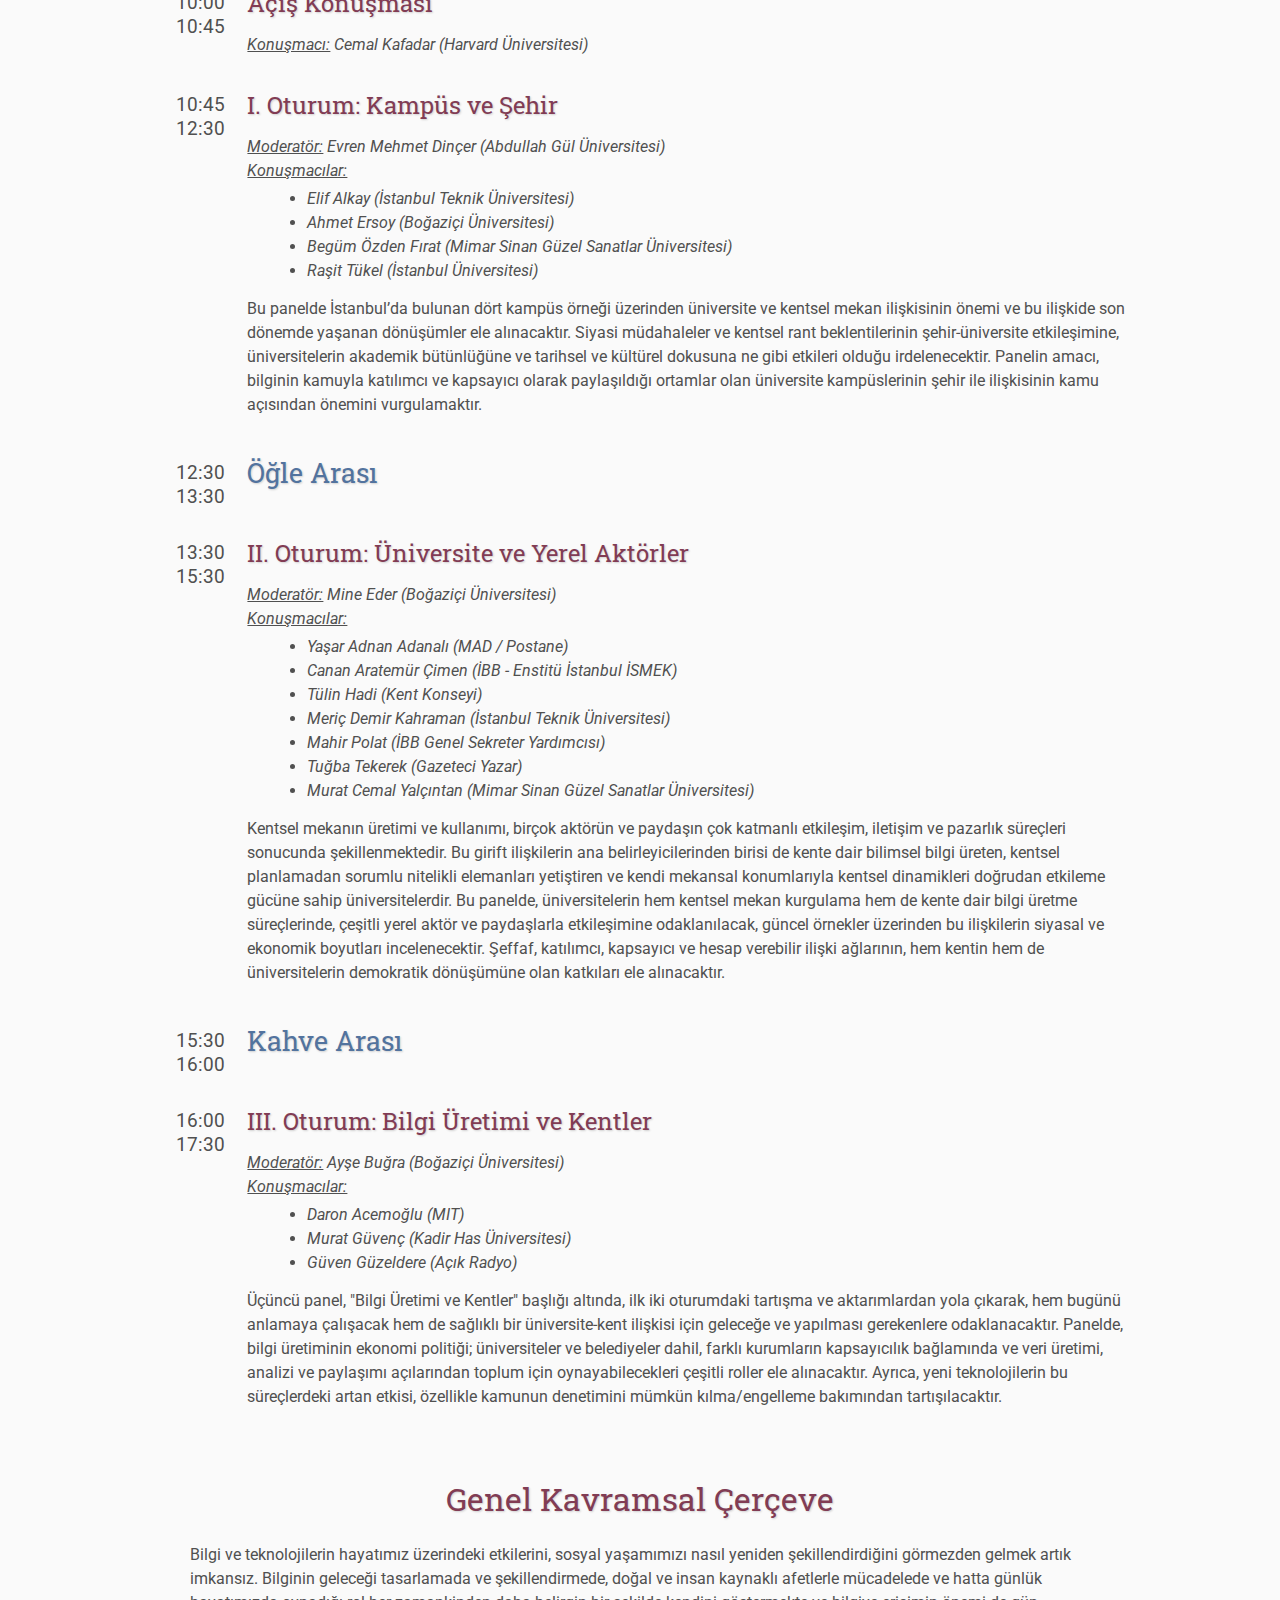
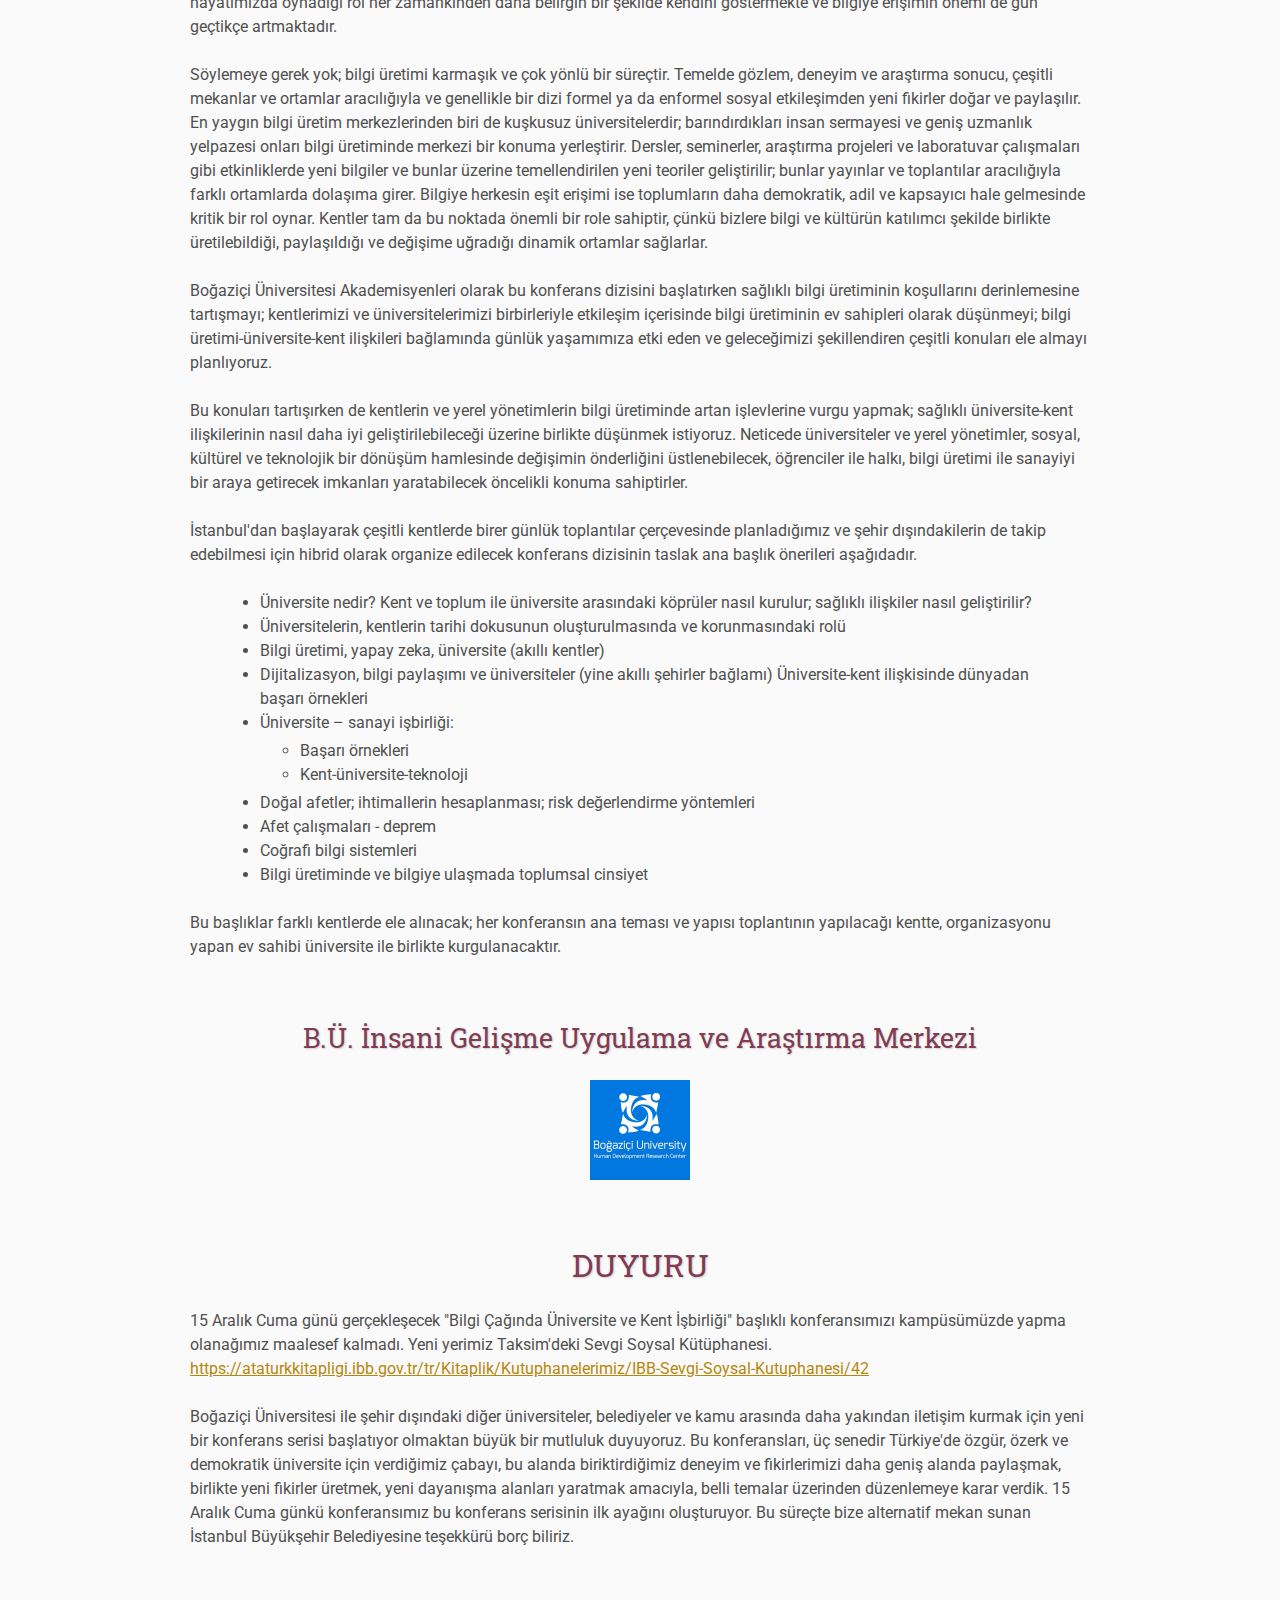
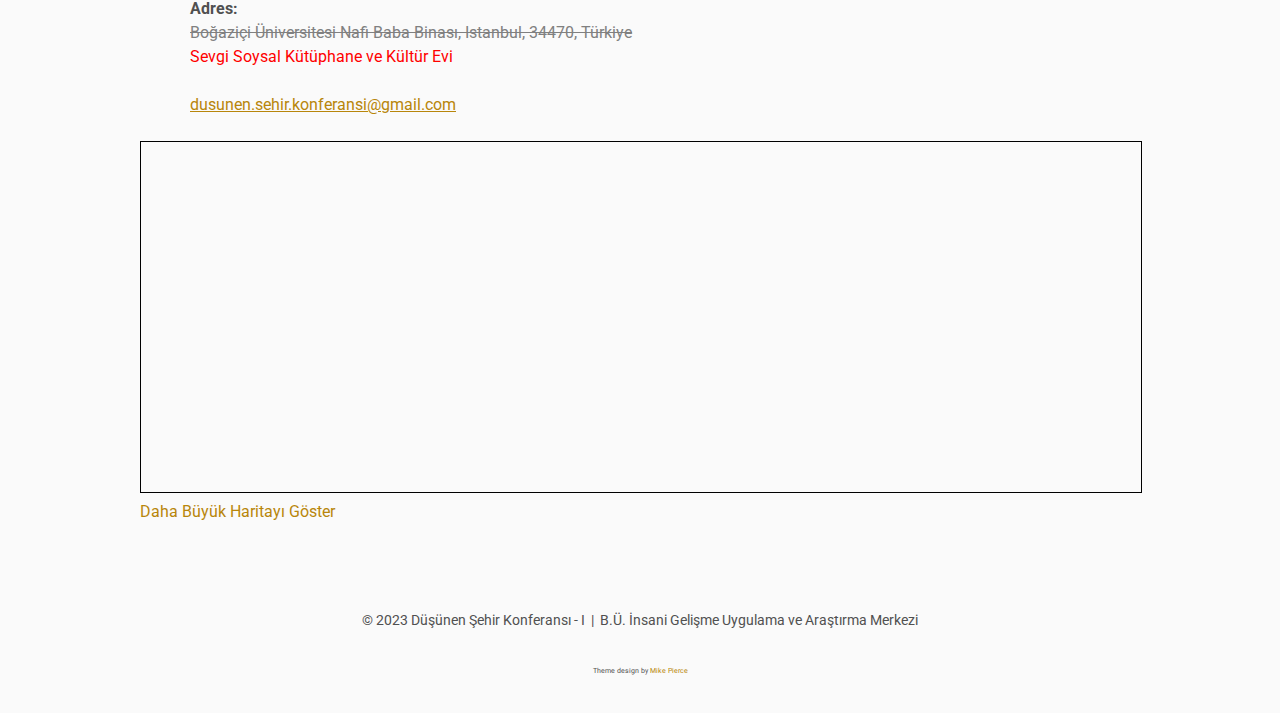
==== commit f95e5a07: "add galeri page, remove registration form" ====
--- a/index.html
+++ b/index.html
@@ -40,7 +40,7 @@
                 <a title="Konferans Dizisi Hakkında" href="#Kavramsal_Cerceve">Kavramsal Çerçeve</a>
             </td>
             <td class="navigation">
-                <a title="Kayıt Olun" href="#Kayit_Formu">Kayıt</a>
+                <a title="Galeri" href="/galeri">Galeri</a>
             </td>
             <td class="navigation">
                 <a title="Duyurular" href="#Duyuru">Duyuru</a>
@@ -340,18 +340,20 @@
     </table>
 
 
-    <section>
+    <!-- Google Forms sample for future use, commented out -->
+    <!--<section>
         <p id="Kayit_Formu"></p>
         <br>
         <iframe src="https://docs.google.com/forms/d/e/1FAIpQLSdw8dOEkFNJiyNjPYgCev_s4T8XOVJzCq9m6hKrZ0fUSLK7MA/viewform?embedded=true" width="100%" height="900" frameborder="0" marginheight="0" marginwidth="0">Loading…</iframe>
-    </section>
-
-
+    </section>-->
+
+  
     <section>
-        <p id="Duyuru"></p>
-        <center><b>DUYURU</b></center>
+        <h2 id="Duyuru">DUYURU</h2>
         <p>
-            15 Aralık Cuma günü gerçekleşecek "Bilgi Çağında Üniversite ve Kent İşbirliği" başlıklı konferansımızı kampüsümüzde yapma olanağımız maalesef kalmadı.  Yeni yerimiz Taksim'deki Sevgi Soysal Kütüphanesi. (https://ataturkkitapligi.ibb.gov.tr/tr/Kitaplik/Kutuphanelerimiz/IBB-Sevgi-Soysal-Kutuphanesi/42). 
+            15 Aralık Cuma günü gerçekleşecek "Bilgi Çağında Üniversite ve Kent İşbirliği" başlıklı konferansımızı kampüsümüzde yapma olanağımız maalesef kalmadı.  
+            Yeni yerimiz Taksim'deki Sevgi Soysal Kütüphanesi. 
+            <a href="https://ataturkkitapligi.ibb.gov.tr/tr/Kitaplik/Kutuphanelerimiz/IBB-Sevgi-Soysal-Kutuphanesi/42">https://ataturkkitapligi.ibb.gov.tr/tr/Kitaplik/Kutuphanelerimiz/IBB-Sevgi-Soysal-Kutuphanesi/42</a>
         </p>
         <p>
             Boğaziçi Üniversitesi ile şehir dışındaki diğer üniversiteler, belediyeler ve kamu arasında daha yakından iletişim kurmak için yeni bir konferans serisi başlatıyor olmaktan büyük bir mutluluk duyuyoruz. Bu konferansları, üç senedir Türkiye'de özgür, özerk ve demokratik üniversite için verdiğimiz çabayı, bu alanda biriktirdiğimiz deneyim ve fikirlerimizi daha geniş alanda paylaşmak, birlikte yeni fikirler üretmek, yeni dayanışma alanları yaratmak amacıyla, belli temalar üzerinden düzenlemeye karar verdik.  15 Aralık Cuma günkü konferansımız bu konferans serisinin ilk ayağını oluşturuyor. Bu süreçte bize alternatif mekan sunan  İstanbul Büyükşehir Belediyesine teşekkürü borç biliriz.
@@ -375,11 +377,11 @@
                 Büyük Haritayı Göster</a></small>
         -->
 
-                <iframe width="100%" height="350"
-            src="https://www.openstreetmap.org/export/embed.html?bbox=28.982335925102237%2C41.038096518379774%2C28.987442851066593%2C41.040945007392104&amp;layer=mapnik" 
-            style="border: 1px solid black"></iframe><br/><small>
-                <a href="https://www.openstreetmap.org/#map=18/41.03952/28.98489">Daha
-                Büyük Haritayı Göster</a></small>
+        <iframe width="100%" height="350" 
+            src="https://www.openstreetmap.org/export/embed.html?bbox=28.982067704200748%2C41.03798726989772%2C28.98905217647553%2C41.040835763637936&amp;layer=mapnik&amp;marker=41.03941153217718%2C28.985559940338135" 
+            style="border: 1px solid black"></iframe><br/>
+            <small><a href="https://www.openstreetmap.org/?mlat=41.03941&amp;mlon=28.98556#map=18/41.03941/28.98556">
+                Daha Büyük Haritayı Göster</a></small>
 
     </section>
 
